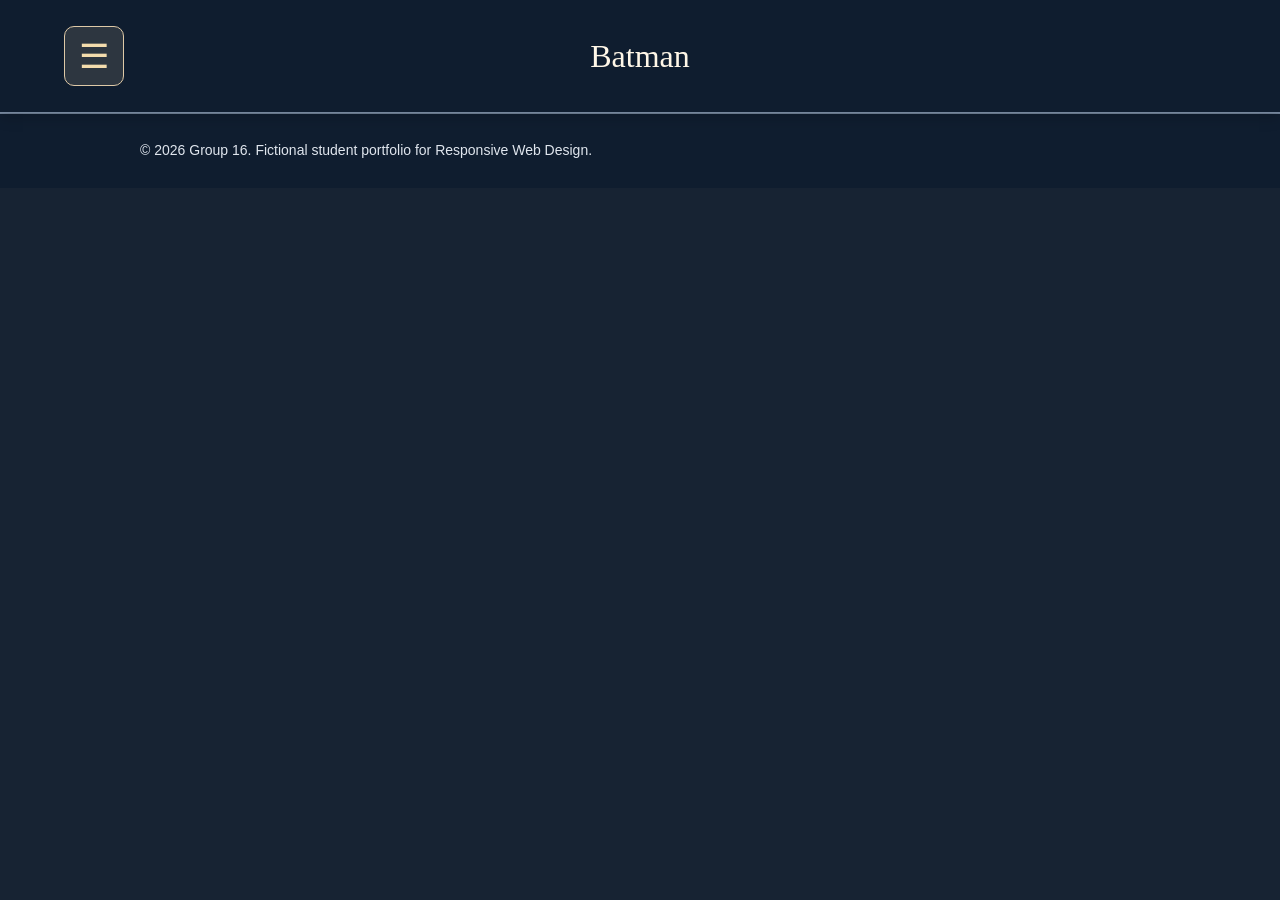
==== portfolio/certifications.html @ e657d879 "changed portfolio/certifications.html" ====
<!DOCTYPE html>
<html lang="en">

<head>
    <meta charset="UTF-8">
    <meta name="viewport" content="width=device-width, initial-scale=1.0">
    <meta name="description" content="Expolre Batman's certifications">
    <meta name="keywords" content="Portfolio, Responsive Web Design, HTML, CSS, JavaScript">
    <meta name="author" content="Grupp16">
    <title>Certifications</title>
    <link rel="stylesheet" href="css/style.css">
    <script src="js/script.js"></script>
</head>




<body>


    <main>
        <header class="site-header">
            <p class="site-header__title">Batman</p>
            <details class="menu" data-js-action="dismiss-menu">
                <summary class="menu__toggle" data-js-target="menu-toggle">
                    <span aria-hidden="true">☰</span>
                    <span class="visually-hidden">Navigation Menu</span>
                </summary>
                <nav class="menu__nav" aria-label="Main navigation" data-js-target="menu-panel">
                    <ul class="menu__list">
                        <li class="menu__item">
                            <a class="menu__link" href="index.html">About me</a>
                        </li>
                        <li class="menu__item">
                            <a class="menu__link" href="skills.html">Skills</a>
                        </li>
                        <li class="menu__item">
                            <a class="menu__link" href="projects.html">Projects</a>
                        </li>
                        <li class="menu__item">
                            <a class="menu__link" href="experience.html">Experience and Education</a>
                        </li>
                        <li class="menu__item">
                            <a class="menu__link menu__link--current" aria-current="page"
                                href="certifications.html">Certifications</a>
                        </li>
                        <li class="menu__item">
                            <a class="menu__link" href="contact.html">Contact</a>
                        </li>
                        <li class="menu__item">
                            <a class="menu__link" href="extra.html">Extra</a>
                        </li>
                    </ul>
                </nav>

            </details>

        </header>






    </main>

    <footer class="site-footer">
        <p class="site-footer__text">
            &copy; 2026 Group 16.
            Fictional student portfolio for Responsive Web Design.
        </p>
    </footer>
</body>

</html>
---- portfolio/css/style.css ----
/* Gemensamma regler för alla sidor. */

* {
    box-sizing: border-box;
}

html {
    scroll-padding-top: 160px;
}

body {
    margin: 0;
    background-color: #172333;
    color: #f4f6fa;
    font-family: "Segoe UI", Arial, sans-serif;
    font-size: 16px;
    line-height: 1.7;
}

/* Håller footern längst ner även på korta sidor. */
.page {
    display: flex;
    flex-direction: column;
    min-height: 100vh;
    min-height: 100dvh;
}

/* Bilder anpassas till utrymmet utan att förvrängas. */
img {
    display: block;
    max-width: 100%;
    height: auto;
}

a {
    color: #f3dcad;
    text-underline-offset: 4px;
}

/* Formulär och knappar använder sidans typsnitt. */
button,
input,
select,
textarea {
    font: inherit;
}

/* Långa ord och länkar får brytas för att rymmas. */
h1,
h2,
h3,
p,
li,
a {
    overflow-wrap: anywhere;
}

/* Visar var besökaren är vid tangentbordsnavigering. */
a:focus-visible,
summary:focus-visible,
button:focus-visible,
input:focus-visible,
select:focus-visible,
textarea:focus-visible {
    outline: 3px solid #f3dcad;
    outline-offset: 4px;
}

/* Dold text som fortfarande kan läsas av skärmläsare. */
.visually-hidden {
    position: absolute;
    width: 1px;
    height: 1px;
    padding: 0;
    margin: -1px;
    overflow: hidden;
    clip-path: inset(50%);
    white-space: nowrap;
    border: 0;
}

/* Hopplänken visas när den får tangentbordsfokus. */
.skip-link {
    position: absolute;
    top: -150px;
    left: 15px;
    z-index: 30;
    max-width: 90%;
    padding: 12px 18px;
    background-color: #dec9a7;
    color: #202936;
    border-radius: 6px;
    font-weight: bold;
}

.skip-link:focus {
    position: fixed;
    top: 15px;
}

/* Gemensam header. */
.site-header {
    position: sticky;
    top: 0;
    z-index: 10;
    flex-shrink: 0;
    padding: 26px 5%;
    background-color: rgba(15, 29, 47, 0.9);
    border-bottom: 1px solid #74859b;
    box-shadow: 0 4px 14px rgba(0, 0, 0, 0.18);
}

.site-header__title {
    position: absolute;
    top: 26px;
    left: 25%;
    right: 25%;
    display: flex;
    align-items: center;
    justify-content: center;
    min-height: 60px;
    margin: 0;
    color: #fff7e8;
    font-family: Georgia, "Times New Roman", serif;
    font-size: 32px;
    font-weight: normal;
    line-height: 1.25;
    text-align: center;
}

/* Gemensam meny. */
.menu {
    position: relative;
    width: 100%;
    margin: 0;
}

/* Knappen med hamburgersymbolen. */
.menu__toggle {
    display: flex;
    align-items: center;
    justify-content: center;
    width: 60px;
    height: 60px;
    margin: 0;
    padding: 0;
    background-color: rgba(222, 201, 167, 0.14);
    color: #f3dcad;
    border: 1px solid #dec9a7;
    border-radius: 10px;
    font-size: 34px;
    line-height: 1;
    cursor: pointer;
    list-style: none;
}

/* Tar bort webbläsarens standardpil. */
.menu__toggle::-webkit-details-marker {
    display: none;
}

/* Markerar knappen vid muspekaren och när menyn är öppen. */
.menu__toggle:hover,
.menu[open] .menu__toggle {
    background-color: #dec9a7;
    color: #202936;
}

/* Menyrutan visas under knappen och kan rullas vid behov. */
.menu__nav {
    position: absolute;
    top: 100%;
    left: 0;
    z-index: 20;
    width: 280px;
    max-width: 100%;
    max-height: 60vh;
    overflow-y: auto;
    margin-top: 12px;
    padding: 8px;
    background-color: rgba(12, 26, 43, 0.98);
    border: 1px solid #74859b;
    border-radius: 10px;
    box-shadow: 0 12px 25px rgba(0, 0, 0, 0.3);
}

/* Placerar menylänkarna under varandra. */
.menu__list {
    display: flex;
    flex-direction: column;
    gap: 4px;
    margin: 0;
    padding: 0;
    list-style: none;
}

.menu__item {
    min-width: 0;
    width: 100%;
}

/* Hela länkens ruta går att klicka på. */
.menu__link {
    display: block;
    min-height: 44px;
    padding: 12px 16px;
    color: #f4f6fa;
    border-radius: 6px;
    font-size: 16px;
    line-height: 1.5;
    text-decoration: none;
}

.menu__link:hover {
    background-color: #354b64;
}

/* Markerar aktuell sida eller del av webbplatsen. */
.menu__link--current {
    background-color: #dec9a7;
    color: #202936;
    font-weight: 600;
}

.menu__link--current:hover {
    background-color: #ecdbbf;
}

/* Gemensam innehållsruta, huvudrubrik och introtext. */
.page__main {
    flex-shrink: 0;
    width: 90%;
    max-width: 1000px;
    margin: 35px auto;
    padding: 40px;
    background-color: rgba(12, 26, 43, 0.9);
    border: 1px solid #74859b;
    border-radius: 12px;
}

.page__title {
    margin: 0 0 18px;
    color: #fff7e8;
    font-family: Georgia, "Times New Roman", serif;
    font-size: 40px;
    font-weight: normal;
    line-height: 1.2;
}

.page__intro {
    max-width: 650px;
    margin: 0 0 35px;
    color: #e0e6ee;
}

/* Gemensam footer. */
.site-footer {
    flex-shrink: 0;
    margin-top: auto;
    padding: 25px 5%;
    background-color: rgba(15, 29, 47, 0.9);
    border-top: 1px solid #74859b;
}

.site-footer__text {
    max-width: 1000px;
    margin: 0 auto;
    color: #e0e6ee;
    font-size: 14px;
}


/* EXPERIENCE
   Dessa regler gäller bara på Experience-sidan. */

/* Mörk ton över bakgrundsbilden. */
.page--experience {
    background-color: #172333;
    background-image:
        linear-gradient(
            rgba(10, 22, 37, 0.45),
            rgba(10, 22, 37, 0.65)
        ),
        url("../images/gothamc.png");
    background-size: cover;
    background-position: center top;
    background-repeat: no-repeat;
}

/* Delar som besökaren kan öppna och stänga. */
.page--experience .resume-section {
    margin-bottom: 22px;
}

.page--experience .resume-section__toggle {
    display: list-item;
    padding: 16px 12px;
    background-color: rgba(15, 29, 47, 0.85);
    color: #f3dcad;
    border: 1px solid #74859b;
    border-radius: 6px;
    cursor: pointer;
    list-style-position: inside;
}

.page--experience .resume-section__toggle:hover {
    background-color: #263b52;
}

.page--experience .resume-section__heading {
    display: inline;
    margin: 0 0 0 8px;
    font-size: 22px;
    font-weight: 600;
    line-height: 1.4;
}

.page--experience .resume-section__content {
    padding: 5px 12px 15px;
}

/* Mellanrum runt varje erfarenhet och utbildning. */
.page--experience .experience__item,
.page--experience .education__item {
    padding: 26px 0;
}

/* Linje mellan poster som ligger direkt efter varandra. */
.page--experience .experience__item + .experience__item,
.page--experience .education__item + .education__item {
    border-top: 1px solid #74859b;
}

/* Rubriker för enskilda erfarenheter och utbildningar. */
.page--experience .experience__title,
.page--experience .education__title {
    margin: 0 0 7px;
    color: #f4f6fa;
    font-size: 20px;
    font-weight: 600;
    line-height: 1.4;
}

/* Datum under respektive rubrik. */
.page--experience .experience__date,
.page--experience .education__date {
    margin: 0 0 16px;
    color: #f3dcad;
    font-size: 14px;
}

/* Listor som beskriver erfarenheter och utbildningar. */
.page--experience .experience__list,
.page--experience .education__list {
    max-width: 650px;
    margin: 0;
    padding-left: 22px;
    color: #e0e6ee;
}

.page--experience .experience__list-item,
.page--experience .education__list-item {
    margin-bottom: 7px;
}

/* Färg på själva listpunkterna. */
.page--experience .experience__list-item::marker,
.page--experience .education__list-item::marker {
    color: #f3dcad;
}

.page--experience .education__text {
    max-width: 650px;
    margin: 0;
    color: #e0e6ee;
}


/* CONTACT
   Dessa regler gäller på Contact och dess PHP-svar. */

/* Mellanrum mellan kontaktuppgifterna och formuläret. */
.page--contact .contact {
    margin-bottom: 35px;
}

.page--contact .contact__heading {
    margin: 0 0 20px;
    padding-bottom: 12px;
    color: #f3dcad;
    border-bottom: 1px solid #74859b;
    font-size: 22px;
}

/* Tar bort kursiv text på kontaktuppgifterna. */
.page--contact .contact__details {
    font-style: normal;
}

.page--contact .contact__text {
    max-width: 650px;
    margin: 0 0 15px;
    color: #e0e6ee;
}

.page--contact .contact__link {
    color: #f3dcad;
}

/* Mindre text för information och hjälp. */
.page--contact .contact__note,
.page--contact .contact__help {
    color: #e0e6ee;
    font-size: 14px;
}

/* Formulärets bredd och mellanrum mellan fälten. */
.page--contact .contact__form {
    max-width: 650px;
}

.page--contact .contact__field {
    margin-bottom: 22px;
}

/* Etiketten visas ovanför sitt fält. */
.page--contact .contact__label {
    display: block;
    margin-bottom: 8px;
    font-weight: 600;
}

/* Gemensamt utseende för formulärets fält. */
.page--contact .contact__input {
    display: block;
    width: 100%;
    min-height: 46px;
    padding: 12px;
    background-color: #152638;
    color: #f4f6fa;
    border: 1px solid #8797aa;
    border-radius: 6px;
}

/* Besökaren kan ändra meddelandefältets höjd. */
.page--contact .contact__input--message {
    resize: vertical;
}

.page--contact .contact__help {
    margin: 0 0 10px;
}

/* Visar antalet tecken som JavaScript räknar. */
.page--contact .contact__counter {
    margin: 8px 0 0;
    color: #e0e6ee;
    font-size: 14px;
}

/* Ram runt alternativen för meddelandets prioritet. */
.page--contact .contact__options {
    min-width: 0;
    margin: 0 0 22px;
    padding: 16px;
    border: 1px solid #8797aa;
    border-radius: 6px;
}

.page--contact .contact__legend {
    padding: 0 6px;
    font-weight: 600;
}

/* Radioknappen och texten placeras bredvid varandra. */
.page--contact .contact__option {
    display: flex;
    align-items: center;
    gap: 10px;
    min-height: 44px;
}

.page--contact .contact__radio {
    width: 20px;
    height: 20px;
    margin: 0;
    accent-color: #dec9a7;
}

.page--contact .contact__option-label {
    padding: 10px 0;
    cursor: pointer;
}

/* Knappen som skickar formuläret. */
.page--contact .contact__submit {
    min-height: 48px;
    padding: 12px 24px;
    background-color: #dec9a7;
    color: #202936;
    border: 1px solid #dec9a7;
    border-radius: 6px;
    font-weight: 600;
    cursor: pointer;
}

.page--contact .contact__submit:hover {
    background-color: #ecdbbf;
}

/* Felmeddelanden från PHP-sidan. */
.page--contact .contact__errors {
    padding-left: 22px;
}

.page--contact .contact__error {
    margin-bottom: 7px;
}

/* Uppgifterna som visas efter att formuläret skickats. */
.page--contact .contact__response {
    margin: 0;
}

/* Behåller radbrytningar i det inskickade meddelandet. */
.page--contact .contact__text--message {
    white-space: pre-wrap;
}


/* Anpassningar när skärmen är högst 600 px bred. */
@media (max-width: 600px) {
    /* Gemensamma anpassningar för alla sidor. */
    .site-header {
        position: static;
        padding: 20px 5%;
    }

    .site-header__title {
        top: 20px;
        font-size: 24px;
    }

    .page__main {
        margin: 22px auto;
        padding: 24px;
    }

    .page__title {
        font-size: 30px;
    }

    .page__intro {
        margin-bottom: 30px;
    }

    /* Mindre rubriker bara på Experience-sidan. */
    .page--experience .resume-section__heading {
        font-size: 20px;
    }

    .page--experience .experience__title,
    .page--experience .education__title {
        font-size: 18px;
    }
}

/* Gemensamma anpassningar för extra smala skärmar. */
@media (max-width: 400px) {
    .site-header__title {
        position: static;
        min-height: 0;
        margin-bottom: 18px;
        font-size: 24px;
    }

    .page__main {
        padding: 20px;
    }

    .page__title {
        font-size: 28px;
    }
}
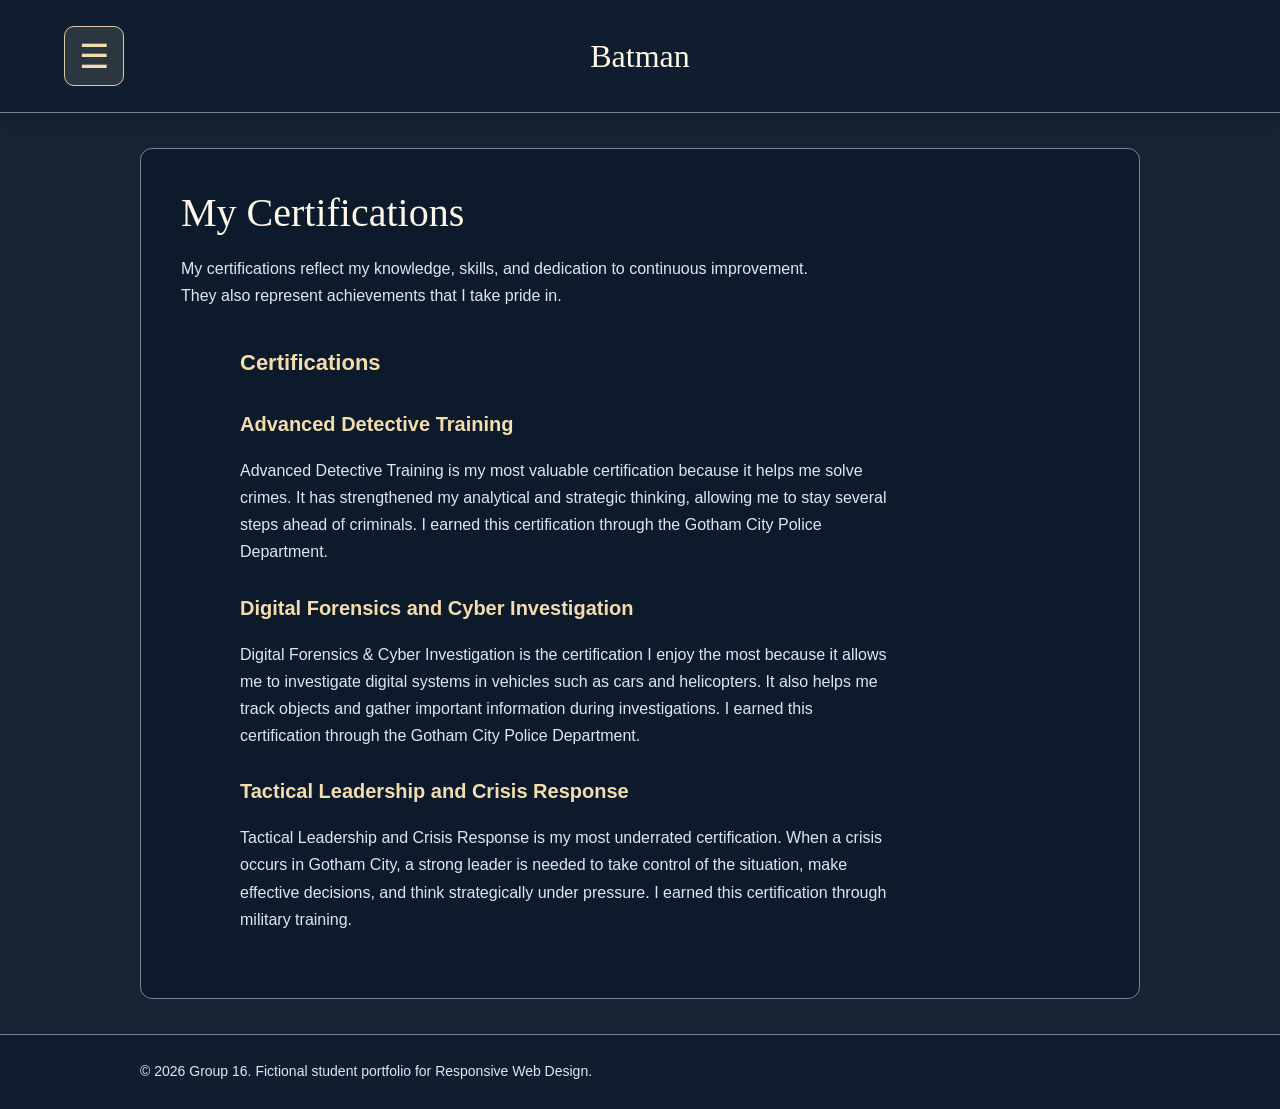
==== commit 6f91895a: "changed certifications.html and changed style.css" ====
--- a/portfolio/certifications.html
+++ b/portfolio/certifications.html
@@ -4,65 +4,90 @@
 <head>
     <meta charset="UTF-8">
     <meta name="viewport" content="width=device-width, initial-scale=1.0">
-    <meta name="description" content="Expolre Batman's certifications">
+    <meta name="description" content="Explore Batman's certifications">
     <meta name="keywords" content="Portfolio, Responsive Web Design, HTML, CSS, JavaScript">
     <meta name="author" content="Grupp16">
     <title>Certifications</title>
     <link rel="stylesheet" href="css/style.css">
-    <script src="js/script.js"></script>
+    <script src="js/script.js" defer></script>
 </head>
 
 
 
 
-<body>
 
-
-    <main>
-        <header class="site-header">
-            <p class="site-header__title">Batman</p>
-            <details class="menu" data-js-action="dismiss-menu">
-                <summary class="menu__toggle" data-js-target="menu-toggle">
-                    <span aria-hidden="true">☰</span>
-                    <span class="visually-hidden">Navigation Menu</span>
-                </summary>
-                <nav class="menu__nav" aria-label="Main navigation" data-js-target="menu-panel">
-                    <ul class="menu__list">
-                        <li class="menu__item">
-                            <a class="menu__link" href="index.html">About me</a>
-                        </li>
-                        <li class="menu__item">
-                            <a class="menu__link" href="skills.html">Skills</a>
-                        </li>
-                        <li class="menu__item">
-                            <a class="menu__link" href="projects.html">Projects</a>
-                        </li>
-                        <li class="menu__item">
-                            <a class="menu__link" href="experience.html">Experience and Education</a>
-                        </li>
-                        <li class="menu__item">
-                            <a class="menu__link menu__link--current" aria-current="page"
-                                href="certifications.html">Certifications</a>
-                        </li>
-                        <li class="menu__item">
-                            <a class="menu__link" href="contact.html">Contact</a>
-                        </li>
-                        <li class="menu__item">
-                            <a class="menu__link" href="extra.html">Extra</a>
-                        </li>
-                    </ul>
-                </nav>
-
-            </details>
-
-        </header>
+<body class="page page--certifications">
 
 
 
+    <header class="site-header">
+        <p class="site-header__title">Batman</p>
+        <details class="menu" data-js-action="dismiss-menu">
+            <summary class="menu__toggle" data-js-target="menu-toggle">
+                <span aria-hidden="true">☰</span>
+                <span class="visually-hidden">Navigation Menu</span>
+            </summary>
+            <nav class="menu__nav" aria-label="Main navigation" data-js-target="menu-panel">
+                <ul class="menu__list">
+                    <li class="menu__item">
+                        <a class="menu__link" href="index.html">About me</a>
+                    </li>
+                    <li class="menu__item">
+                        <a class="menu__link" href="skills.html">Skills</a>
+                    </li>
+                    <li class="menu__item">
+                        <a class="menu__link" href="projects.html">Projects</a>
+                    </li>
+                    <li class="menu__item">
+                        <a class="menu__link" href="experience.html">Experience and Education</a>
+                    </li>
+                    <li class="menu__item">
+                        <a class="menu__link menu__link--current" aria-current="page"
+                            href="certifications.html">Certifications</a>
+                    </li>
+                    <li class="menu__item">
+                        <a class="menu__link" href="contact.html">Contact</a>
+                    </li>
+                    <li class="menu__item">
+                        <a class="menu__link" href="extra.html">Extra</a>
+                    </li>
+                </ul>
+            </nav>
+
+        </details>
+
+    </header>
+    
+    
+    <main class="page__main">
+        <h1 class="page__title">My Certifications</h1>
+        <p class="page__intro">My certifications reflect my knowledge, skills, and dedication to continuous improvement.
+         They also represent achievements that I take pride in.</p>
+         <section class="certifications">
+            <h2 class="certifications__heading">Certifications</h2>
+             <h3 class="certifications__title">Advanced Detective Training</h3>
+             <p class="certifications__description">Advanced Detective Training is my most valuable certification because it helps me solve crimes. 
+                It has strengthened my analytical and strategic thinking, allowing me to stay several steps ahead of criminals. 
+                I earned this certification through the Gotham City Police Department.</p>
+             <h3 class="certifications__title">Digital Forensics and Cyber Investigation</h3>
+             <p class="certifications__description">Digital Forensics & Cyber Investigation is the certification I enjoy the most because it allows me to investigate digital systems in vehicles such as cars and helicopters. 
+                It also helps me track objects and gather important information during investigations. 
+                I earned this certification through the Gotham City Police Department.</p>
+             <h3 class="certifications__title">Tactical Leadership and Crisis Response</h3>
+             <p class="certifications__description">Tactical Leadership and Crisis Response is my most underrated certification. 
+                When a crisis occurs in Gotham City, a strong leader is needed to take control of the situation, make effective decisions, and think strategically under pressure. 
+                I earned this certification through military training.</p>
+
+
+
+         </section>
 
 
 
     </main>
+    
+
+
 
     <footer class="site-footer">
         <p class="site-footer__text">
@@ -70,6 +95,9 @@
             Fictional student portfolio for Responsive Web Design.
         </p>
     </footer>
+
+
+
 </body>
 
 </html>
--- a/portfolio/css/style.css
+++ b/portfolio/css/style.css
@@ -565,6 +565,67 @@
     }
 }
 
+/* Reglarna gäller endast skills.html*/
+.skills-table {
+    width:100%;
+    border-collapse:
+    collapse
+}
+
+.skills-table__caption {
+    color:#f3dcad;
+    padding: 12px;
+    
+
+}
+
+.skills-table__heading {
+    border: 1px solid #74859b;
+    padding: 12px;
+    text-align:left
+
+
+}
+
+.skills-table__cell {
+    border:1px solid #74859b;
+    padding: 12px;
+}
+
+/* Reglerna gäller för endast certifications.html*/
+.certifications__heading {
+    color: #f3dcad;
+    font-size: 22px;
+    margin-bottom: 20px;
+}
+
+.certifications__title {
+    color:#f3dcad;
+    font-size: 20px;
+    font-weight: 600;
+    margin-top: 25px;
+    margin-bottom: 8px;
+
+}
+
+.certifications__description {
+    color: #e0e6ee;
+    font-size: 16px;
+    line-height: 1.7;
+    max-width: 650px;
+    margin-bottom:25px;
+
+}
+
+.certifications {
+    width: 100%;
+    max-width: 800px;
+    margin: 0 auto;
+    padding: 0;
+
+}
+
+
 /* Gemensamma anpassningar för extra smala skärmar. */
 @media (max-width: 400px) {
     .site-header__title {
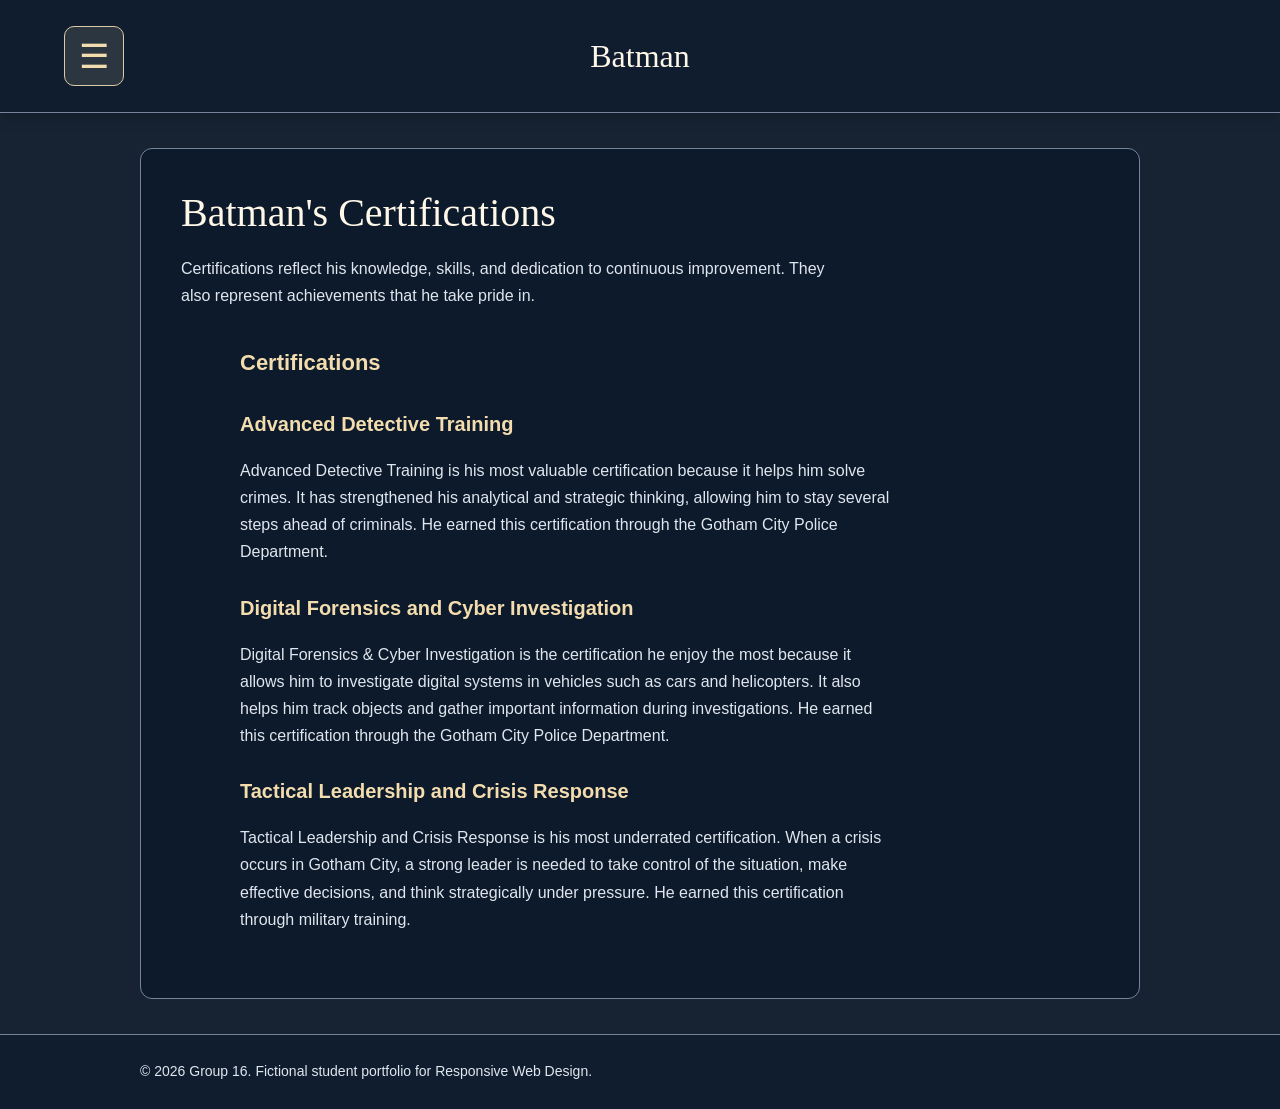
==== commit 8f51423b: "changed skills.html and certifications.html" ====
--- a/portfolio/certifications.html
+++ b/portfolio/certifications.html
@@ -60,23 +60,23 @@
     
     
     <main class="page__main">
-        <h1 class="page__title">My Certifications</h1>
-        <p class="page__intro">My certifications reflect my knowledge, skills, and dedication to continuous improvement.
-         They also represent achievements that I take pride in.</p>
+        <h1 class="page__title">Batman's Certifications</h1>
+        <p class="page__intro"> Certifications reflect his knowledge, skills, and dedication to continuous improvement.
+         They also represent achievements that he take pride in.</p>
          <section class="certifications">
             <h2 class="certifications__heading">Certifications</h2>
              <h3 class="certifications__title">Advanced Detective Training</h3>
-             <p class="certifications__description">Advanced Detective Training is my most valuable certification because it helps me solve crimes. 
-                It has strengthened my analytical and strategic thinking, allowing me to stay several steps ahead of criminals. 
-                I earned this certification through the Gotham City Police Department.</p>
+             <p class="certifications__description">Advanced Detective Training is his most valuable certification because it helps him solve crimes. 
+                It has strengthened his analytical and strategic thinking, allowing him to stay several steps ahead of criminals. 
+                He earned this certification through the Gotham City Police Department.</p>
              <h3 class="certifications__title">Digital Forensics and Cyber Investigation</h3>
-             <p class="certifications__description">Digital Forensics & Cyber Investigation is the certification I enjoy the most because it allows me to investigate digital systems in vehicles such as cars and helicopters. 
-                It also helps me track objects and gather important information during investigations. 
-                I earned this certification through the Gotham City Police Department.</p>
+             <p class="certifications__description">Digital Forensics & Cyber Investigation is the certification he enjoy the most because it allows him to investigate digital systems in vehicles such as cars and helicopters. 
+                It also helps him track objects and gather important information during investigations. 
+                He earned this certification through the Gotham City Police Department.</p>
              <h3 class="certifications__title">Tactical Leadership and Crisis Response</h3>
-             <p class="certifications__description">Tactical Leadership and Crisis Response is my most underrated certification. 
+             <p class="certifications__description">Tactical Leadership and Crisis Response is his most underrated certification. 
                 When a crisis occurs in Gotham City, a strong leader is needed to take control of the situation, make effective decisions, and think strategically under pressure. 
-                I earned this certification through military training.</p>
+                He earned this certification through military training.</p>
 
 
 
--- a/portfolio/css/style.css
+++ b/portfolio/css/style.css
@@ -625,6 +625,75 @@
 
 }
 
+/* For projects and extras*/
+
+.menu__toggle__Projects {
+    display: flex;
+    align-items: center;
+    justify-content: center;
+    width: 900px;
+    height: 300px;
+    margin: 0;
+    padding: 0;
+    background-color: rgba(222, 201, 167, 0.14);
+    color: #f3dcad;
+    border: 1px solid #dec9a7;
+    border-radius: 10px;
+    font-size: 34px;
+    line-height: 1;
+    cursor: pointer;
+    list-style: none;
+     margin-top: 20px;
+    padding: 8px;
+    margin-bottom:20px;
+    max-width: 100%;
+  height: auto;
+}
+
+.menu__list__Projects {
+    display: inline;
+    flex-direction: column;
+    gap: 4px;
+    margin: 0;
+    padding: 0;
+    list-style: none;
+    max-width: 100%;
+  height: auto;
+}
+
+.menu__item__Projects {
+    
+    width: 900px;
+    max-width: 100%;
+  height: auto;
+}
+
+.menu__nav__Projects {
+    position: absolute;
+    top: 100%;
+    left: 0;
+    z-index: 20;
+    width: 950px;
+    max-width: 100%;
+    max-height: 60vh;
+    overflow-y: auto;
+    margin-top: 12px;
+    padding: 8px;
+    background-color: rgba(12, 26, 43, 0.98);
+    border: 1px solid #74859b;
+    border-radius: 10px;
+    box-shadow: 0 12px 25px rgba(0, 0, 0, 0.3);
+    max-width: 100%;
+  height: auto;
+}
+.label__Projects{
+    font-size: 24px;
+    margin-top:20px;
+}
+.img__Projects {
+  max-width: 100%;
+  height: auto;
+}
 
 /* Gemensamma anpassningar för extra smala skärmar. */
 @media (max-width: 400px) {
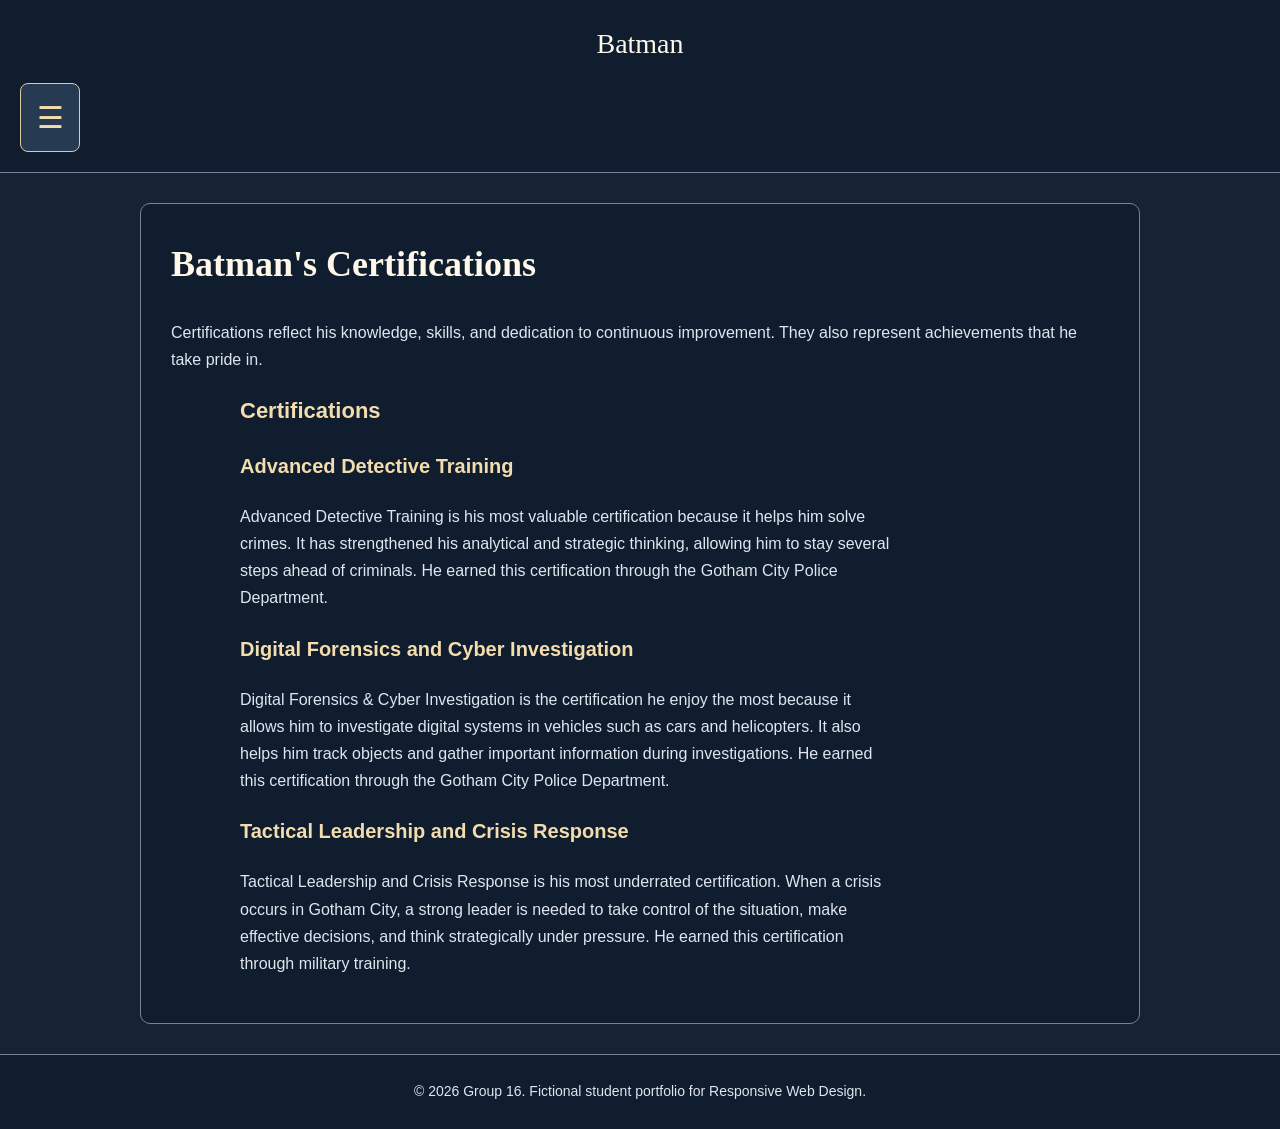
==== commit d38854d6: "changed skills and certi" ====
--- a/portfolio/certifications.html
+++ b/portfolio/certifications.html
@@ -17,6 +17,9 @@
 
 
 <body class="page page--certifications">
+    <a class="skip-link" href="#main-content">
+            Skip to main content
+        </a>
 
 
 
--- a/portfolio/css/style.css
+++ b/portfolio/css/style.css
@@ -1,61 +1,35 @@
-/* Gemensamma regler för alla sidor. */
+
+/* =========================================
+   GEMENSAM DESIGN
+   ========================================= */
 
 * {
     box-sizing: border-box;
-}
-
-html {
-    scroll-padding-top: 160px;
 }
 
 body {
     margin: 0;
     background-color: #172333;
     color: #f4f6fa;
-    font-family: "Segoe UI", Arial, sans-serif;
-    font-size: 16px;
+    font-family: Arial, sans-serif;
     line-height: 1.7;
 }
 
-/* Håller footern längst ner även på korta sidor. */
 .page {
+    min-height: 100vh;
     display: flex;
     flex-direction: column;
-    min-height: 100vh;
-    min-height: 100dvh;
-}
-
-/* Bilder anpassas till utrymmet utan att förvrängas. */
+}
+
 img {
-    display: block;
     max-width: 100%;
     height: auto;
 }
 
 a {
     color: #f3dcad;
-    text-underline-offset: 4px;
-}
-
-/* Formulär och knappar använder sidans typsnitt. */
-button,
-input,
-select,
-textarea {
-    font: inherit;
-}
-
-/* Långa ord och länkar får brytas för att rymmas. */
-h1,
-h2,
-h3,
-p,
-li,
-a {
-    overflow-wrap: anywhere;
-}
-
-/* Visar var besökaren är vid tangentbordsnavigering. */
+}
+
 a:focus-visible,
 summary:focus-visible,
 button:focus-visible,
@@ -63,110 +37,79 @@
 select:focus-visible,
 textarea:focus-visible {
     outline: 3px solid #f3dcad;
-    outline-offset: 4px;
-}
-
-/* Dold text som fortfarande kan läsas av skärmläsare. */
+}
+
+/* Text för skärmläsare */
+
 .visually-hidden {
     position: absolute;
     width: 1px;
     height: 1px;
-    padding: 0;
-    margin: -1px;
     overflow: hidden;
     clip-path: inset(50%);
-    white-space: nowrap;
-    border: 0;
-}
-
-/* Hopplänken visas när den får tangentbordsfokus. */
+}
+
+/* Hoppa till huvudinnehållet */
+
 .skip-link {
     position: absolute;
-    top: -150px;
-    left: 15px;
+    top: -100px;
+    left: 10px;
+    padding: 10px;
+    background-color: #dec9a7;
+    color: #172333;
+}
+
+.skip-link:focus {
+    top: 10px;
     z-index: 30;
-    max-width: 90%;
-    padding: 12px 18px;
-    background-color: #dec9a7;
-    color: #202936;
-    border-radius: 6px;
-    font-weight: bold;
-}
-
-.skip-link:focus {
-    position: fixed;
-    top: 15px;
-}
-
-/* Gemensam header. */
+}
+
+
+/* =========================================
+   HEADER
+   ========================================= */
+
 .site-header {
-    position: sticky;
-    top: 0;
-    z-index: 10;
-    flex-shrink: 0;
-    padding: 26px 5%;
-    background-color: rgba(15, 29, 47, 0.9);
+    padding: 20px;
+    background-color: #0f1d2f;
     border-bottom: 1px solid #74859b;
-    box-shadow: 0 4px 14px rgba(0, 0, 0, 0.18);
 }
 
 .site-header__title {
-    position: absolute;
-    top: 26px;
-    left: 25%;
-    right: 25%;
-    display: flex;
-    align-items: center;
-    justify-content: center;
-    min-height: 60px;
-    margin: 0;
+    margin: 0 0 15px;
     color: #fff7e8;
-    font-family: Georgia, "Times New Roman", serif;
-    font-size: 32px;
-    font-weight: normal;
-    line-height: 1.25;
+    font-family: Georgia, serif;
+    font-size: 28px;
     text-align: center;
 }
 
-/* Gemensam meny. */
+
+/* =========================================
+   NAVIGATION
+   ========================================= */
+
 .menu {
     position: relative;
-    width: 100%;
-    margin: 0;
-}
-
-/* Knappen med hamburgersymbolen. */
+}
+
 .menu__toggle {
-    display: flex;
-    align-items: center;
-    justify-content: center;
     width: 60px;
-    height: 60px;
-    margin: 0;
-    padding: 0;
-    background-color: rgba(222, 201, 167, 0.14);
+    padding: 8px;
+    background-color: #263b52;
     color: #f3dcad;
     border: 1px solid #dec9a7;
-    border-radius: 10px;
-    font-size: 34px;
-    line-height: 1;
+    border-radius: 8px;
+    font-size: 30px;
+    text-align: center;
     cursor: pointer;
     list-style: none;
 }
 
-/* Tar bort webbläsarens standardpil. */
 .menu__toggle::-webkit-details-marker {
     display: none;
 }
 
-/* Markerar knappen vid muspekaren och när menyn är öppen. */
-.menu__toggle:hover,
-.menu[open] .menu__toggle {
-    background-color: #dec9a7;
-    color: #202936;
-}
-
-/* Menyrutan visas under knappen och kan rullas vid behov. */
 .menu__nav {
     position: absolute;
     top: 100%;
@@ -176,38 +119,26 @@
     max-width: 100%;
     max-height: 60vh;
     overflow-y: auto;
-    margin-top: 12px;
-    padding: 8px;
-    background-color: rgba(12, 26, 43, 0.98);
+    padding: 10px;
+    background-color: #0f1d2f;
     border: 1px solid #74859b;
-    border-radius: 10px;
-    box-shadow: 0 12px 25px rgba(0, 0, 0, 0.3);
-}
-
-/* Placerar menylänkarna under varandra. */
+    border-radius: 8px;
+}
+
 .menu__list {
-    display: flex;
-    flex-direction: column;
-    gap: 4px;
     margin: 0;
     padding: 0;
     list-style: none;
 }
 
 .menu__item {
-    min-width: 0;
-    width: 100%;
-}
-
-/* Hela länkens ruta går att klicka på. */
+    margin-bottom: 5px;
+}
+
 .menu__link {
     display: block;
-    min-height: 44px;
-    padding: 12px 16px;
+    padding: 10px;
     color: #f4f6fa;
-    border-radius: 6px;
-    font-size: 16px;
-    line-height: 1.5;
     text-decoration: none;
 }
 
@@ -215,420 +146,390 @@
     background-color: #354b64;
 }
 
-/* Markerar aktuell sida eller del av webbplatsen. */
 .menu__link--current {
     background-color: #dec9a7;
-    color: #202936;
-    font-weight: 600;
-}
-
-.menu__link--current:hover {
-    background-color: #ecdbbf;
-}
-
-/* Gemensam innehållsruta, huvudrubrik och introtext. */
+    color: #172333;
+}
+
+
+/* =========================================
+   HUVUDINNEHÅLL
+   ========================================= */
+
 .page__main {
-    flex-shrink: 0;
     width: 90%;
     max-width: 1000px;
-    margin: 35px auto;
-    padding: 40px;
-    background-color: rgba(12, 26, 43, 0.9);
+    margin: 30px auto;
+    padding: 30px;
+    background-color: #0f1d2f;
     border: 1px solid #74859b;
-    border-radius: 12px;
+    border-radius: 10px;
 }
 
 .page__title {
-    margin: 0 0 18px;
+    margin-top: 0;
     color: #fff7e8;
-    font-family: Georgia, "Times New Roman", serif;
-    font-size: 40px;
-    font-weight: normal;
-    line-height: 1.2;
+    font-family: Georgia, serif;
+    font-size: 36px;
 }
 
 .page__intro {
-    max-width: 650px;
-    margin: 0 0 35px;
     color: #e0e6ee;
 }
 
-/* Gemensam footer. */
+
+/* =========================================
+   FOOTER
+   ========================================= */
+
 .site-footer {
-    flex-shrink: 0;
     margin-top: auto;
-    padding: 25px 5%;
-    background-color: rgba(15, 29, 47, 0.9);
+    padding: 20px;
+    background-color: #0f1d2f;
     border-top: 1px solid #74859b;
+    text-align: center;
 }
 
 .site-footer__text {
-    max-width: 1000px;
-    margin: 0 auto;
+    margin: 5px 0;
     color: #e0e6ee;
     font-size: 14px;
 }
 
 
-/* EXPERIENCE
-   Dessa regler gäller bara på Experience-sidan. */
-
-/* Mörk ton över bakgrundsbilden. */
+/* =========================================
+   INDEX – ABOUT BATMAN
+   ========================================= */
+
+.page--home {
+    background-image: url("../images/gothamc.png");
+    background-size: cover;
+    background-position: center;
+    background-attachment: fixed;
+}
+
+/* Mellanrum mellan sektionerna */
+
+.page--home .about,
+.page--home .profile,
+.page--home .career,
+.page--home .goals,
+.page--home .portfolio-links {
+    margin-bottom: 35px;
+}
+
+/* Rubriker */
+
+.about__title {
+    color: #fff7e8;
+    font-family: Georgia, serif;
+    font-size: 36px;
+}
+
+.profile__title,
+.career__title,
+.goals__title,
+.portfolio-links__title {
+    color: #f3dcad;
+    font-size: 22px;
+}
+
+/* Text */
+
+.about__intro,
+.profile__text,
+.career__intro,
+.goals__text,
+.portfolio-links__intro {
+    max-width: 650px;
+    color: #e0e6ee;
+}
+
+/* Batman-bild */
+
+.about__figure {
+    max-width: 400px;
+    margin: 25px auto;
+}
+
+.about__image {
+    width: 100%;
+    border: 1px solid #74859b;
+    border-radius: 8px;
+}
+
+.about__caption {
+    margin-top: 10px;
+    color: #f3dcad;
+    text-align: center;
+}
+
+/* Listor */
+
+.career__list,
+.portfolio-links__list {
+    padding-left: 25px;
+}
+
+.career__item,
+.portfolio-links__item {
+    margin-bottom: 10px;
+}
+
+.portfolio-links__link {
+    color: #f3dcad;
+}
+
+
+/* =========================================
+   EXPERIENCE
+   ========================================= */
+
 .page--experience {
-    background-color: #172333;
-    background-image:
-        linear-gradient(
-            rgba(10, 22, 37, 0.45),
-            rgba(10, 22, 37, 0.65)
-        ),
-        url("../images/gothamc.png");
+    background-image: url("../images/gothamc.png");
     background-size: cover;
-    background-position: center top;
-    background-repeat: no-repeat;
-}
-
-/* Delar som besökaren kan öppna och stänga. */
-.page--experience .resume-section {
-    margin-bottom: 22px;
-}
-
-.page--experience .resume-section__toggle {
-    display: list-item;
-    padding: 16px 12px;
-    background-color: rgba(15, 29, 47, 0.85);
+    background-position: center;
+    background-attachment: fixed;
+}
+
+.resume-section {
+    margin-bottom: 20px;
+}
+
+.resume-section__toggle {
+    padding: 15px;
+    background-color: #263b52;
     color: #f3dcad;
     border: 1px solid #74859b;
     border-radius: 6px;
     cursor: pointer;
-    list-style-position: inside;
-}
-
-.page--experience .resume-section__toggle:hover {
-    background-color: #263b52;
-}
-
-.page--experience .resume-section__heading {
+}
+
+.resume-section__heading {
     display: inline;
-    margin: 0 0 0 8px;
     font-size: 22px;
-    font-weight: 600;
-    line-height: 1.4;
-}
-
-.page--experience .resume-section__content {
-    padding: 5px 12px 15px;
-}
-
-/* Mellanrum runt varje erfarenhet och utbildning. */
-.page--experience .experience__item,
-.page--experience .education__item {
-    padding: 26px 0;
-}
-
-/* Linje mellan poster som ligger direkt efter varandra. */
-.page--experience .experience__item + .experience__item,
-.page--experience .education__item + .education__item {
-    border-top: 1px solid #74859b;
-}
-
-/* Rubriker för enskilda erfarenheter och utbildningar. */
-.page--experience .experience__title,
-.page--experience .education__title {
-    margin: 0 0 7px;
+}
+
+.resume-section__content {
+    padding: 15px;
+}
+
+/* Experience och Education använder samma stil */
+
+.experience__item,
+.education__item {
+    padding: 20px 0;
+    border-bottom: 1px solid #74859b;
+}
+
+.experience__title,
+.education__title {
     color: #f4f6fa;
     font-size: 20px;
-    font-weight: 600;
-    line-height: 1.4;
-}
-
-/* Datum under respektive rubrik. */
-.page--experience .experience__date,
-.page--experience .education__date {
-    margin: 0 0 16px;
+}
+
+.experience__date,
+.education__date {
     color: #f3dcad;
     font-size: 14px;
 }
 
-/* Listor som beskriver erfarenheter och utbildningar. */
-.page--experience .experience__list,
-.page--experience .education__list {
+.experience__list,
+.education__list {
+    padding-left: 25px;
+}
+
+.experience__list-item,
+.education__list-item {
+    margin-bottom: 8px;
+}
+
+.education__text {
+    color: #e0e6ee;
+}
+
+
+/* =========================================
+   CONTACT
+   ========================================= */
+
+.contact {
+    margin-bottom: 35px;
+}
+
+.contact__heading {
+    color: #f3dcad;
+    font-size: 22px;
+    border-bottom: 1px solid #74859b;
+}
+
+.contact__details {
+    font-style: normal;
+}
+
+.contact__text,
+.contact__note,
+.contact__help {
+    color: #e0e6ee;
+}
+
+.contact__link {
+    color: #f3dcad;
+}
+
+/* Formulär */
+
+.contact__form {
     max-width: 650px;
-    margin: 0;
-    padding-left: 22px;
-    color: #e0e6ee;
-}
-
-.page--experience .experience__list-item,
-.page--experience .education__list-item {
-    margin-bottom: 7px;
-}
-
-/* Färg på själva listpunkterna. */
-.page--experience .experience__list-item::marker,
-.page--experience .education__list-item::marker {
-    color: #f3dcad;
-}
-
-.page--experience .education__text {
-    max-width: 650px;
-    margin: 0;
-    color: #e0e6ee;
-}
-
-
-/* CONTACT
-   Dessa regler gäller på Contact och dess PHP-svar. */
-
-/* Mellanrum mellan kontaktuppgifterna och formuläret. */
-.page--contact .contact {
-    margin-bottom: 35px;
-}
-
-.page--contact .contact__heading {
-    margin: 0 0 20px;
-    padding-bottom: 12px;
-    color: #f3dcad;
-    border-bottom: 1px solid #74859b;
-    font-size: 22px;
-}
-
-/* Tar bort kursiv text på kontaktuppgifterna. */
-.page--contact .contact__details {
-    font-style: normal;
-}
-
-.page--contact .contact__text {
-    max-width: 650px;
-    margin: 0 0 15px;
-    color: #e0e6ee;
-}
-
-.page--contact .contact__link {
-    color: #f3dcad;
-}
-
-/* Mindre text för information och hjälp. */
-.page--contact .contact__note,
-.page--contact .contact__help {
-    color: #e0e6ee;
-    font-size: 14px;
-}
-
-/* Formulärets bredd och mellanrum mellan fälten. */
-.page--contact .contact__form {
-    max-width: 650px;
-}
-
-.page--contact .contact__field {
-    margin-bottom: 22px;
-}
-
-/* Etiketten visas ovanför sitt fält. */
-.page--contact .contact__label {
+}
+
+.contact__field {
+    margin-bottom: 20px;
+}
+
+.contact__label {
     display: block;
-    margin-bottom: 8px;
-    font-weight: 600;
-}
-
-/* Gemensamt utseende för formulärets fält. */
-.page--contact .contact__input {
+    margin-bottom: 5px;
+    font-weight: bold;
+}
+
+.contact__input {
     display: block;
     width: 100%;
-    min-height: 46px;
     padding: 12px;
     background-color: #152638;
     color: #f4f6fa;
     border: 1px solid #8797aa;
     border-radius: 6px;
-}
-
-/* Besökaren kan ändra meddelandefältets höjd. */
-.page--contact .contact__input--message {
+    font: inherit;
+}
+
+.contact__input--message {
     resize: vertical;
 }
 
-.page--contact .contact__help {
-    margin: 0 0 10px;
-}
-
-/* Visar antalet tecken som JavaScript räknar. */
-.page--contact .contact__counter {
-    margin: 8px 0 0;
-    color: #e0e6ee;
+.contact__counter,
+.contact__help,
+.contact__note {
     font-size: 14px;
 }
 
-/* Ram runt alternativen för meddelandets prioritet. */
-.page--contact .contact__options {
-    min-width: 0;
-    margin: 0 0 22px;
-    padding: 16px;
+/* Radioknappar */
+
+.contact__options {
+    margin-bottom: 20px;
+    padding: 15px;
     border: 1px solid #8797aa;
     border-radius: 6px;
 }
 
-.page--contact .contact__legend {
-    padding: 0 6px;
-    font-weight: 600;
-}
-
-/* Radioknappen och texten placeras bredvid varandra. */
-.page--contact .contact__option {
+.contact__legend {
+    font-weight: bold;
+}
+
+.contact__option {
     display: flex;
     align-items: center;
     gap: 10px;
-    min-height: 44px;
-}
-
-.page--contact .contact__radio {
-    width: 20px;
-    height: 20px;
-    margin: 0;
+    margin: 10px 0;
+}
+
+.contact__radio {
     accent-color: #dec9a7;
 }
 
-.page--contact .contact__option-label {
-    padding: 10px 0;
+.contact__option-label {
     cursor: pointer;
 }
 
-/* Knappen som skickar formuläret. */
-.page--contact .contact__submit {
-    min-height: 48px;
+/* Skicka-knapp */
+
+.contact__submit {
     padding: 12px 24px;
     background-color: #dec9a7;
-    color: #202936;
-    border: 1px solid #dec9a7;
+    color: #172333;
+    border: none;
     border-radius: 6px;
-    font-weight: 600;
+    font-weight: bold;
     cursor: pointer;
 }
 
-.page--contact .contact__submit:hover {
+.contact__submit:hover {
     background-color: #ecdbbf;
 }
 
-/* Felmeddelanden från PHP-sidan. */
-.page--contact .contact__errors {
-    padding-left: 22px;
-}
-
-.page--contact .contact__error {
-    margin-bottom: 7px;
-}
-
-/* Uppgifterna som visas efter att formuläret skickats. */
-.page--contact .contact__response {
-    margin: 0;
-}
-
-/* Behåller radbrytningar i det inskickade meddelandet. */
-.page--contact .contact__text--message {
+/* PHP-svar */
+
+.contact__errors {
+    color: #f4f6fa;
+}
+
+.contact__error {
+    margin-bottom: 8px;
+}
+
+.contact__text--message {
     white-space: pre-wrap;
 }
 
 
-/* Anpassningar när skärmen är högst 600 px bred. */
-@media (max-width: 600px) {
-    /* Gemensamma anpassningar för alla sidor. */
-    .site-header {
-        position: static;
-        padding: 20px 5%;
-    }
-
-    .site-header__title {
-        top: 20px;
-        font-size: 24px;
-    }
-
-    .page__main {
-        margin: 22px auto;
-        padding: 24px;
-    }
-
-    .page__title {
-        font-size: 30px;
-    }
-
-    .page__intro {
-        margin-bottom: 30px;
-    }
-
-    /* Mindre rubriker bara på Experience-sidan. */
-    .page--experience .resume-section__heading {
-        font-size: 20px;
-    }
-
-    .page--experience .experience__title,
-    .page--experience .education__title {
-        font-size: 18px;
-    }
-}
-
-/* Reglarna gäller endast skills.html*/
+/* =========================================
+   SKILLS
+   ========================================= */
+
 .skills-table {
-    width:100%;
-    border-collapse:
-    collapse
+    width: 100%;
+    border-collapse: collapse;
 }
 
 .skills-table__caption {
-    color:#f3dcad;
     padding: 12px;
-    
-
-}
-
-.skills-table__heading {
+    color: #f3dcad;
+}
+
+.skills-table__heading,
+.skills-table__cell {
+    padding: 12px;
     border: 1px solid #74859b;
-    padding: 12px;
-    text-align:left
-
-
-}
-
-.skills-table__cell {
-    border:1px solid #74859b;
-    padding: 12px;
-}
-
-/* Reglerna gäller för endast certifications.html*/
-.certifications__heading {
-    color: #f3dcad;
-    font-size: 22px;
-    margin-bottom: 20px;
-}
-
-.certifications__title {
-    color:#f3dcad;
-    font-size: 20px;
-    font-weight: 600;
-    margin-top: 25px;
-    margin-bottom: 8px;
-
-}
-
-.certifications__description {
-    color: #e0e6ee;
-    font-size: 16px;
-    line-height: 1.7;
-    max-width: 650px;
-    margin-bottom:25px;
-
-}
+    text-align: left;
+}
+
+
+/* =========================================
+   CERTIFICATIONS
+   ========================================= */
 
 .certifications {
-    width: 100%;
     max-width: 800px;
     margin: 0 auto;
-    padding: 0;
-
-}
-
-/* For projects and extras*/
+}
+
+.certifications__heading,
+.certifications__title {
+    color: #f3dcad;
+}
+
+.certifications__heading {
+    font-size: 22px;
+}
+
+.certifications__title {
+    font-size: 20px;
+}
+
+.certifications__description {
+    max-width: 650px;
+    color: #e0e6ee;
+}
+
+
+/* =========================================
+   PROJECTS / EXTRA
+   Befintliga klassnamn från gruppen
+   ========================================= */
 
 .menu__toggle__Projects {
-    display: flex;
+     display: flex;
     align-items: center;
     justify-content: center;
     width: 900px;
@@ -648,67 +549,81 @@
     margin-bottom:20px;
     max-width: 100%;
   height: auto;
+
+}
+
+.resume-section__toggle__projects {
+    padding: 15px;
+    background-color: #263b52;
+    color: #f3dcad;
+    border: 1px solid #74859b;
+    border-radius: 6px;
+    cursor: pointer;
+    margin-bottom:20px;
 }
 
 .menu__list__Projects {
-    display: inline;
-    flex-direction: column;
-    gap: 4px;
-    margin: 0;
     padding: 0;
     list-style: none;
+}
+
+.menu__item__Projects {
+    width: 100%;
+}
+
+.menu__nav__Projects {
     max-width: 100%;
-  height: auto;
-}
-
-.menu__item__Projects {
-    
-    width: 900px;
+    padding: 15px;
+    background-color: #0f1d2f;
+    border: 1px solid #74859b;
+    border-radius: 8px;
+}
+
+.label__Projects {
+    font-size: 24px;
+}
+
+.img__Projects {
     max-width: 100%;
-  height: auto;
-}
-
-.menu__nav__Projects {
-    position: absolute;
-    top: 100%;
-    left: 0;
-    z-index: 20;
-    width: 950px;
-    max-width: 100%;
-    max-height: 60vh;
-    overflow-y: auto;
-    margin-top: 12px;
-    padding: 8px;
-    background-color: rgba(12, 26, 43, 0.98);
-    border: 1px solid #74859b;
-    border-radius: 10px;
-    box-shadow: 0 12px 25px rgba(0, 0, 0, 0.3);
-    max-width: 100%;
-  height: auto;
-}
-.label__Projects{
-    font-size: 24px;
-    margin-top:20px;
-}
-.img__Projects {
-  max-width: 100%;
-  height: auto;
-}
-
-/* Gemensamma anpassningar för extra smala skärmar. */
-@media (max-width: 400px) {
+    height: auto;
+    object-fit:contain;
+}
+
+
+/* =========================================
+   MOBILANPASSNING
+   ========================================= */
+
+@media (max-width: 600px) {
+
+    .site-header {
+        padding: 15px;
+    }
+
     .site-header__title {
-        position: static;
-        min-height: 0;
-        margin-bottom: 18px;
         font-size: 24px;
     }
 
     .page__main {
+        width: 95%;
         padding: 20px;
     }
 
-    .page__title {
+    .page__title,
+    .about__title {
         font-size: 28px;
     }
-}+
+    .about__figure {
+        max-width: 100%;
+    }
+
+    .resume-section__heading {
+        font-size: 20px;
+    }
+
+    .experience__title,
+    .education__title {
+        font-size: 18px;
+    }
+}
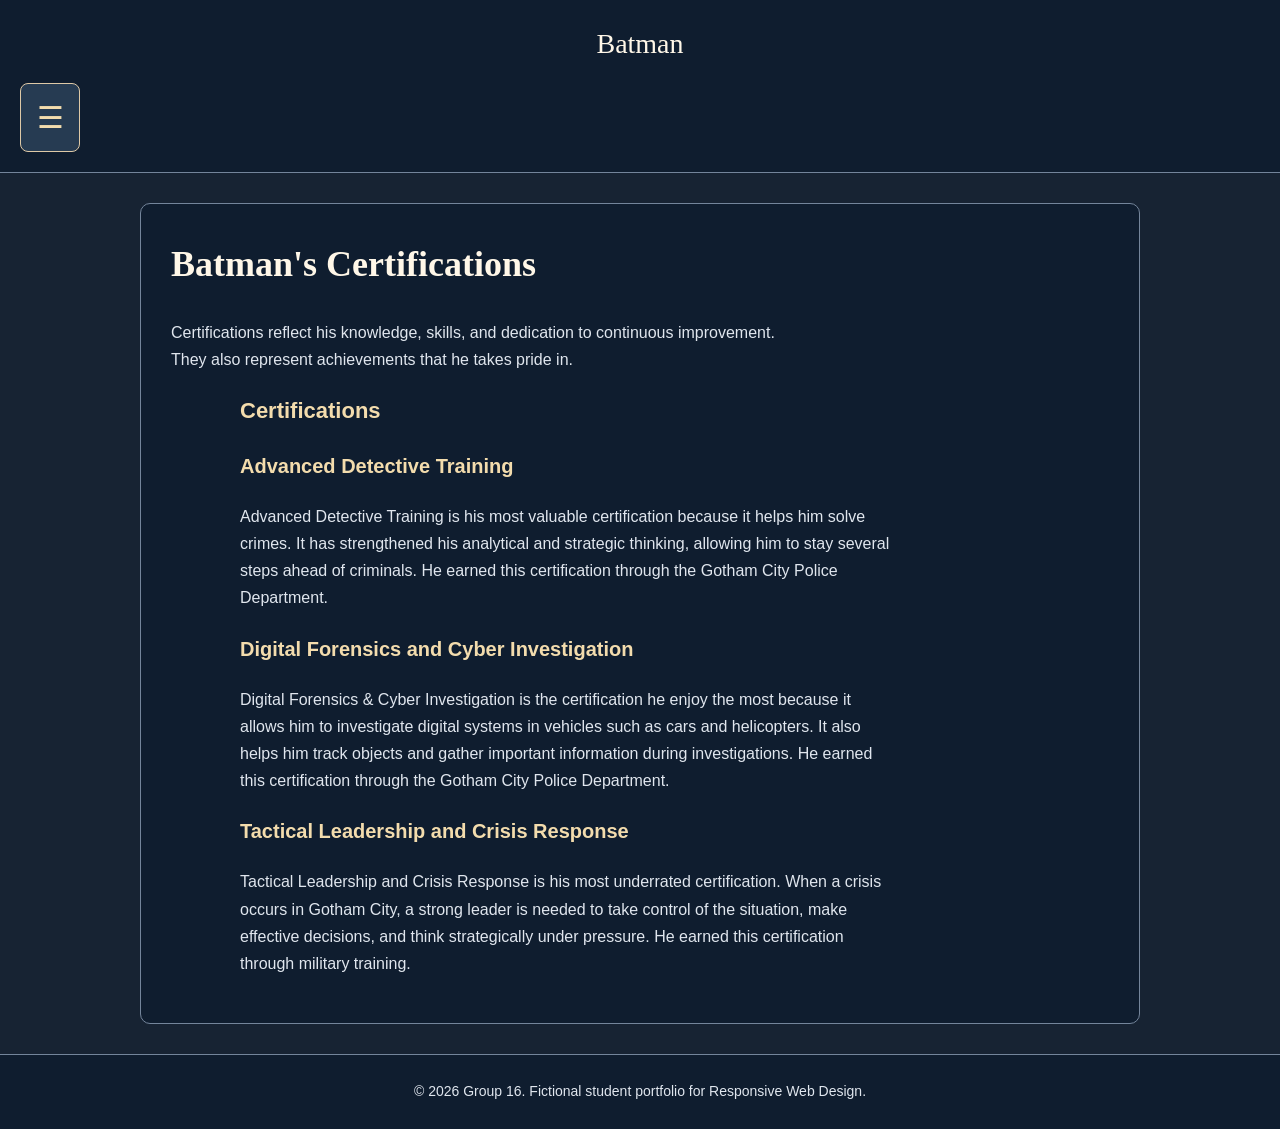
==== commit 0c1279df: "grammar and <br>" ====
--- a/portfolio/certifications.html
+++ b/portfolio/certifications.html
@@ -1,106 +1,113 @@
-<!DOCTYPE html>
+<!doctype html>
 <html lang="en">
+  <head>
+    <meta charset="UTF-8" />
+    <meta name="viewport" content="width=device-width, initial-scale=1.0" />
+    <meta name="description" content="Explore Batman's certifications" />
+    <meta
+      name="keywords"
+      content="Portfolio, Responsive Web Design, HTML, CSS, JavaScript"
+    />
+    <meta name="author" content="Grupp16" />
+    <title>Certifications</title>
+    <link rel="stylesheet" href="css/style.css" />
+    <script src="js/script.js" defer></script>
+  </head>
 
-<head>
-    <meta charset="UTF-8">
-    <meta name="viewport" content="width=device-width, initial-scale=1.0">
-    <meta name="description" content="Explore Batman's certifications">
-    <meta name="keywords" content="Portfolio, Responsive Web Design, HTML, CSS, JavaScript">
-    <meta name="author" content="Grupp16">
-    <title>Certifications</title>
-    <link rel="stylesheet" href="css/style.css">
-    <script src="js/script.js" defer></script>
-</head>
-
-
-
-
-
-<body class="page page--certifications">
-    <a class="skip-link" href="#main-content">
-            Skip to main content
-        </a>
-
-
+  <body class="page page--certifications">
+    <a class="skip-link" href="#main-content"> Skip to main content </a>
 
     <header class="site-header">
-        <p class="site-header__title">Batman</p>
-        <details class="menu" data-js-action="dismiss-menu">
-            <summary class="menu__toggle" data-js-target="menu-toggle">
-                <span aria-hidden="true">☰</span>
-                <span class="visually-hidden">Navigation Menu</span>
-            </summary>
-            <nav class="menu__nav" aria-label="Main navigation" data-js-target="menu-panel">
-                <ul class="menu__list">
-                    <li class="menu__item">
-                        <a class="menu__link" href="index.html">About me</a>
-                    </li>
-                    <li class="menu__item">
-                        <a class="menu__link" href="skills.html">Skills</a>
-                    </li>
-                    <li class="menu__item">
-                        <a class="menu__link" href="projects.html">Projects</a>
-                    </li>
-                    <li class="menu__item">
-                        <a class="menu__link" href="experience.html">Experience and Education</a>
-                    </li>
-                    <li class="menu__item">
-                        <a class="menu__link menu__link--current" aria-current="page"
-                            href="certifications.html">Certifications</a>
-                    </li>
-                    <li class="menu__item">
-                        <a class="menu__link" href="contact.html">Contact</a>
-                    </li>
-                    <li class="menu__item">
-                        <a class="menu__link" href="extra.html">Extra</a>
-                    </li>
-                </ul>
-            </nav>
+      <p class="site-header__title">Batman</p>
+      <details class="menu" data-js-action="dismiss-menu">
+        <summary class="menu__toggle" data-js-target="menu-toggle">
+          <span aria-hidden="true">☰</span>
+          <span class="visually-hidden">Navigation Menu</span>
+        </summary>
+        <nav
+          class="menu__nav"
+          aria-label="Main navigation"
+          data-js-target="menu-panel"
+        >
+          <ul class="menu__list">
+            <li class="menu__item">
+              <a class="menu__link" href="index.html">About me</a>
+            </li>
+            <li class="menu__item">
+              <a class="menu__link" href="skills.html">Skills</a>
+            </li>
+            <li class="menu__item">
+              <a class="menu__link" href="projects.html">Projects</a>
+            </li>
+            <li class="menu__item">
+              <a class="menu__link" href="experience.html"
+                >Experience and Education</a
+              >
+            </li>
+            <li class="menu__item">
+              <a
+                class="menu__link menu__link--current"
+                aria-current="page"
+                href="certifications.html"
+                >Certifications</a
+              >
+            </li>
+            <li class="menu__item">
+              <a class="menu__link" href="contact.html">Contact</a>
+            </li>
+            <li class="menu__item">
+              <a class="menu__link" href="extra.html">Extra</a>
+            </li>
+          </ul>
+        </nav>
+      </details>
+    </header>
 
-        </details>
-
-    </header>
-    
-    
-    <main class="page__main">
-        <h1 class="page__title">Batman's Certifications</h1>
-        <p class="page__intro"> Certifications reflect his knowledge, skills, and dedication to continuous improvement.
-         They also represent achievements that he take pride in.</p>
-         <section class="certifications">
-            <h2 class="certifications__heading">Certifications</h2>
-             <h3 class="certifications__title">Advanced Detective Training</h3>
-             <p class="certifications__description">Advanced Detective Training is his most valuable certification because it helps him solve crimes. 
-                It has strengthened his analytical and strategic thinking, allowing him to stay several steps ahead of criminals. 
-                He earned this certification through the Gotham City Police Department.</p>
-             <h3 class="certifications__title">Digital Forensics and Cyber Investigation</h3>
-             <p class="certifications__description">Digital Forensics & Cyber Investigation is the certification he enjoy the most because it allows him to investigate digital systems in vehicles such as cars and helicopters. 
-                It also helps him track objects and gather important information during investigations. 
-                He earned this certification through the Gotham City Police Department.</p>
-             <h3 class="certifications__title">Tactical Leadership and Crisis Response</h3>
-             <p class="certifications__description">Tactical Leadership and Crisis Response is his most underrated certification. 
-                When a crisis occurs in Gotham City, a strong leader is needed to take control of the situation, make effective decisions, and think strategically under pressure. 
-                He earned this certification through military training.</p>
-
-
-
-         </section>
-
-
-
+    <main class="page__main" id="main-content">
+      <h1 class="page__title">Batman's Certifications</h1>
+      <p class="page__intro">
+        Certifications reflect his knowledge, skills, and dedication to
+        continuous improvement. <br> They also represent achievements that he takes
+        pride in.
+      </p>
+      <section class="certifications">
+        <h2 class="certifications__heading">Certifications</h2>
+        <h3 class="certifications__title">Advanced Detective Training</h3>
+        <p class="certifications__description">
+          Advanced Detective Training is his most valuable certification because
+          it helps him solve crimes. It has strengthened his analytical and
+          strategic thinking, allowing him to stay several steps ahead of
+          criminals. He earned this certification through the Gotham City Police
+          Department.
+        </p>
+        <h3 class="certifications__title">
+          Digital Forensics and Cyber Investigation
+        </h3>
+        <p class="certifications__description">
+          Digital Forensics &amp; Cyber Investigation is the certification he
+          enjoy the most because it allows him to investigate digital systems in
+          vehicles such as cars and helicopters. It also helps him track objects
+          and gather important information during investigations. He earned this
+          certification through the Gotham City Police Department.
+        </p>
+        <h3 class="certifications__title">
+          Tactical Leadership and Crisis Response
+        </h3>
+        <p class="certifications__description">
+          Tactical Leadership and Crisis Response is his most underrated
+          certification. When a crisis occurs in Gotham City, a strong leader is
+          needed to take control of the situation, make effective decisions, and
+          think strategically under pressure. He earned this certification
+          through military training.
+        </p>
+      </section>
     </main>
-    
-
-
 
     <footer class="site-footer">
-        <p class="site-footer__text">
-            &copy; 2026 Group 16.
-            Fictional student portfolio for Responsive Web Design.
-        </p>
+      <p class="site-footer__text">
+        &copy; 2026 Group 16. Fictional student portfolio for Responsive Web
+        Design.
+      </p>
     </footer>
-
-
-
-</body>
-
-</html>+  </body>
+</html>
--- a/portfolio/css/style.css
+++ b/portfolio/css/style.css
@@ -1,33 +1,32 @@
-
 /* =========================================
    GEMENSAM DESIGN
    ========================================= */
 
 * {
-    box-sizing: border-box;
+  box-sizing: border-box;
 }
 
 body {
-    margin: 0;
-    background-color: #172333;
-    color: #f4f6fa;
-    font-family: Arial, sans-serif;
-    line-height: 1.7;
+  margin: 0;
+  background-color: #172333;
+  color: #f4f6fa;
+  font-family: Arial, sans-serif;
+  line-height: 1.7;
 }
 
 .page {
-    min-height: 100vh;
-    display: flex;
-    flex-direction: column;
+  min-height: 100vh;
+  display: flex;
+  flex-direction: column;
 }
 
 img {
-    max-width: 100%;
-    height: auto;
+  max-width: 100%;
+  height: auto;
 }
 
 a {
-    color: #f3dcad;
+  color: #f3dcad;
 }
 
 a:focus-visible,
@@ -36,176 +35,180 @@
 input:focus-visible,
 select:focus-visible,
 textarea:focus-visible {
-    outline: 3px solid #f3dcad;
+  outline: 3px solid #f3dcad;
+  outline-offset: 3px;
 }
 
 /* Text för skärmläsare */
 
 .visually-hidden {
-    position: absolute;
-    width: 1px;
-    height: 1px;
-    overflow: hidden;
-    clip-path: inset(50%);
+  position: absolute;
+  width: 1px;
+  height: 1px;
+  padding: 0;
+  margin: -1px;
+  overflow: hidden;
+  clip: rect(0, 0, 0, 0);
+  clip-path: inset(50%);
+  white-space: nowrap;
+  border: 0;
 }
 
 /* Hoppa till huvudinnehållet */
 
 .skip-link {
-    position: absolute;
-    top: -100px;
-    left: 10px;
-    padding: 10px;
-    background-color: #dec9a7;
-    color: #172333;
+  position: absolute;
+  top: -100px;
+  left: 10px;
+  z-index: 30;
+  padding: 10px;
+  background-color: #dec9a7;
+  color: #172333;
+  border-radius: 6px;
 }
 
 .skip-link:focus {
-    top: 10px;
-    z-index: 30;
-}
-
+  top: 10px;
+}
 
 /* =========================================
    HEADER
    ========================================= */
 
 .site-header {
-    padding: 20px;
-    background-color: #0f1d2f;
-    border-bottom: 1px solid #74859b;
+  padding: 20px;
+  background-color: #0f1d2f;
+  border-bottom: 1px solid #74859b;
 }
 
 .site-header__title {
-    margin: 0 0 15px;
-    color: #fff7e8;
-    font-family: Georgia, serif;
-    font-size: 28px;
-    text-align: center;
-}
-
+  margin: 0 0 15px;
+  color: #fff7e8;
+  font-family: Georgia, serif;
+  font-size: 28px;
+  text-align: center;
+}
 
 /* =========================================
    NAVIGATION
    ========================================= */
 
 .menu {
-    position: relative;
+  position: relative;
 }
 
 .menu__toggle {
-    width: 60px;
-    padding: 8px;
-    background-color: #263b52;
-    color: #f3dcad;
-    border: 1px solid #dec9a7;
-    border-radius: 8px;
-    font-size: 30px;
-    text-align: center;
-    cursor: pointer;
-    list-style: none;
+  width: 60px;
+  padding: 8px;
+  background-color: #263b52;
+  color: #f3dcad;
+  border: 1px solid #dec9a7;
+  border-radius: 8px;
+  font-size: 30px;
+  text-align: center;
+  cursor: pointer;
+  list-style: none;
 }
 
 .menu__toggle::-webkit-details-marker {
-    display: none;
+  display: none;
 }
 
 .menu__nav {
-    position: absolute;
-    top: 100%;
-    left: 0;
-    z-index: 20;
-    width: 280px;
-    max-width: 100%;
-    max-height: 60vh;
-    overflow-y: auto;
-    padding: 10px;
-    background-color: #0f1d2f;
-    border: 1px solid #74859b;
-    border-radius: 8px;
+  position: absolute;
+  top: 100%;
+  left: 0;
+  z-index: 20;
+  width: 280px;
+  max-width: 100%;
+  max-height: 60vh;
+  overflow-y: auto;
+  padding: 10px;
+  background-color: #0f1d2f;
+  border: 1px solid #74859b;
+  border-radius: 8px;
 }
 
 .menu__list {
-    margin: 0;
-    padding: 0;
-    list-style: none;
+  margin: 0;
+  padding: 0;
+  list-style: none;
 }
 
 .menu__item {
-    margin-bottom: 5px;
+  margin-bottom: 5px;
 }
 
 .menu__link {
-    display: block;
-    padding: 10px;
-    color: #f4f6fa;
-    text-decoration: none;
+  display: block;
+  padding: 10px;
+  color: #f4f6fa;
+  text-decoration: none;
+  border-radius: 4px;
 }
 
 .menu__link:hover {
-    background-color: #354b64;
-}
-
-.menu__link--current {
-    background-color: #dec9a7;
-    color: #172333;
-}
-
+  background-color: #354b64;
+}
+
+.menu__link--current,
+.menu__link--current:hover {
+  background-color: #dec9a7;
+  color: #172333;
+}
 
 /* =========================================
    HUVUDINNEHÅLL
    ========================================= */
 
 .page__main {
-    width: 90%;
-    max-width: 1000px;
-    margin: 30px auto;
-    padding: 30px;
-    background-color: #0f1d2f;
-    border: 1px solid #74859b;
-    border-radius: 10px;
+  width: 90%;
+  max-width: 1000px;
+  margin: 30px auto;
+  padding: 30px;
+  background-color: #0f1d2f;
+  border: 1px solid #74859b;
+  border-radius: 10px;
 }
 
 .page__title {
-    margin-top: 0;
-    color: #fff7e8;
-    font-family: Georgia, serif;
-    font-size: 36px;
+  margin-top: 0;
+  color: #fff7e8;
+  font-family: Georgia, serif;
+  font-size: 36px;
 }
 
 .page__intro {
-    color: #e0e6ee;
-}
-
+  color: #e0e6ee;
+}
 
 /* =========================================
    FOOTER
    ========================================= */
 
 .site-footer {
-    margin-top: auto;
-    padding: 20px;
-    background-color: #0f1d2f;
-    border-top: 1px solid #74859b;
-    text-align: center;
+  margin-top: auto;
+  padding: 20px;
+  background-color: #0f1d2f;
+  border-top: 1px solid #74859b;
+  text-align: center;
 }
 
 .site-footer__text {
-    margin: 5px 0;
-    color: #e0e6ee;
-    font-size: 14px;
-}
-
+  margin: 5px 0;
+  color: #e0e6ee;
+  font-size: 14px;
+}
 
 /* =========================================
    INDEX – ABOUT BATMAN
    ========================================= */
 
 .page--home {
-    background-image: url("../images/gothamc.png");
-    background-size: cover;
-    background-position: center;
-    background-attachment: fixed;
+  background-image: url("../images/gothamc.png");
+  background-size: cover;
+  background-position: center;
+  background-attachment: fixed;
 }
 
 /* Mellanrum mellan sektionerna */
@@ -215,23 +218,23 @@
 .page--home .career,
 .page--home .goals,
 .page--home .portfolio-links {
-    margin-bottom: 35px;
+  margin-bottom: 35px;
 }
 
 /* Rubriker */
 
 .about__title {
-    color: #fff7e8;
-    font-family: Georgia, serif;
-    font-size: 36px;
+  color: #fff7e8;
+  font-family: Georgia, serif;
+  font-size: 36px;
 }
 
 .profile__title,
 .career__title,
 .goals__title,
 .portfolio-links__title {
-    color: #f3dcad;
-    font-size: 22px;
+  color: #f3dcad;
+  font-size: 22px;
 }
 
 /* Text */
@@ -241,389 +244,565 @@
 .career__intro,
 .goals__text,
 .portfolio-links__intro {
-    max-width: 650px;
-    color: #e0e6ee;
+  max-width: 650px;
+  color: #e0e6ee;
 }
 
 /* Batman-bild */
 
 .about__figure {
-    max-width: 400px;
-    margin: 25px auto;
+  max-width: 400px;
+  margin: 25px auto;
 }
 
 .about__image {
-    width: 100%;
-    border: 1px solid #74859b;
-    border-radius: 8px;
+  width: 100%;
+  border: 1px solid #74859b;
+  border-radius: 8px;
 }
 
 .about__caption {
-    margin-top: 10px;
-    color: #f3dcad;
-    text-align: center;
+  margin-top: 10px;
+  color: #f3dcad;
+  text-align: center;
 }
 
 /* Listor */
 
 .career__list,
 .portfolio-links__list {
-    padding-left: 25px;
+  padding-left: 25px;
 }
 
 .career__item,
 .portfolio-links__item {
-    margin-bottom: 10px;
+  margin-bottom: 10px;
 }
 
 .portfolio-links__link {
-    color: #f3dcad;
-}
-
-
-/* =========================================
-   EXPERIENCE
+  color: #f3dcad;
+}
+
+/* =========================================
+   EXPERIENCE AND EDUCATION
    ========================================= */
 
 .page--experience {
-    background-image: url("../images/gothamc.png");
-    background-size: cover;
-    background-position: center;
-    background-attachment: fixed;
+  background-image: url("../images/gothamc.png");
+  background-size: cover;
+  background-position: center;
+  background-attachment: fixed;
 }
 
 .resume-section {
-    margin-bottom: 20px;
+  margin-bottom: 20px;
 }
 
 .resume-section__toggle {
-    padding: 15px;
-    background-color: #263b52;
-    color: #f3dcad;
-    border: 1px solid #74859b;
-    border-radius: 6px;
-    cursor: pointer;
+  padding: 15px;
+  background-color: #263b52;
+  color: #f3dcad;
+  border: 1px solid #74859b;
+  border-radius: 6px;
+  cursor: pointer;
 }
 
 .resume-section__heading {
-    display: inline;
-    font-size: 22px;
+  display: inline;
+  font-size: 22px;
 }
 
 .resume-section__content {
-    padding: 15px;
-}
-
-/* Experience och Education använder samma stil */
+  padding: 15px;
+}
+
+/* Erfarenhet och utbildning */
 
 .experience__item,
 .education__item {
-    padding: 20px 0;
-    border-bottom: 1px solid #74859b;
+  padding: 20px 0;
+  border-bottom: 1px solid #74859b;
 }
 
 .experience__title,
 .education__title {
-    color: #f4f6fa;
-    font-size: 20px;
+  color: #f4f6fa;
+  font-size: 20px;
 }
 
 .experience__date,
 .education__date {
-    color: #f3dcad;
-    font-size: 14px;
+  color: #f3dcad;
+  font-size: 14px;
 }
 
 .experience__list,
 .education__list {
-    padding-left: 25px;
+  padding-left: 25px;
 }
 
 .experience__list-item,
 .education__list-item {
-    margin-bottom: 8px;
+  margin-bottom: 8px;
 }
 
 .education__text {
-    color: #e0e6ee;
-}
-
+  color: #e0e6ee;
+}
 
 /* =========================================
    CONTACT
    ========================================= */
 
 .contact {
-    margin-bottom: 35px;
+  margin-bottom: 35px;
 }
 
 .contact__heading {
-    color: #f3dcad;
-    font-size: 22px;
-    border-bottom: 1px solid #74859b;
+  color: #f3dcad;
+  font-size: 22px;
+  border-bottom: 1px solid #74859b;
 }
 
 .contact__details {
-    font-style: normal;
+  font-style: normal;
 }
 
 .contact__text,
 .contact__note,
 .contact__help {
-    color: #e0e6ee;
+  color: #e0e6ee;
 }
 
 .contact__link {
-    color: #f3dcad;
+  color: #f3dcad;
 }
 
 /* Formulär */
 
 .contact__form {
-    max-width: 650px;
+  max-width: 650px;
 }
 
 .contact__field {
-    margin-bottom: 20px;
+  margin-bottom: 20px;
 }
 
 .contact__label {
-    display: block;
-    margin-bottom: 5px;
-    font-weight: bold;
+  display: block;
+  margin-bottom: 5px;
+  font-weight: bold;
 }
 
 .contact__input {
-    display: block;
-    width: 100%;
-    padding: 12px;
-    background-color: #152638;
-    color: #f4f6fa;
-    border: 1px solid #8797aa;
-    border-radius: 6px;
-    font: inherit;
+  display: block;
+  width: 100%;
+  padding: 12px;
+  background-color: #152638;
+  color: #f4f6fa;
+  border: 1px solid #8797aa;
+  border-radius: 6px;
+  font: inherit;
 }
 
 .contact__input--message {
-    resize: vertical;
+  resize: vertical;
 }
 
 .contact__counter,
 .contact__help,
 .contact__note {
-    font-size: 14px;
+  font-size: 14px;
 }
 
 /* Radioknappar */
 
 .contact__options {
-    margin-bottom: 20px;
-    padding: 15px;
-    border: 1px solid #8797aa;
-    border-radius: 6px;
+  margin-bottom: 20px;
+  padding: 15px;
+  border: 1px solid #8797aa;
+  border-radius: 6px;
 }
 
 .contact__legend {
-    font-weight: bold;
+  font-weight: bold;
 }
 
 .contact__option {
-    display: flex;
-    align-items: center;
-    gap: 10px;
-    margin: 10px 0;
+  display: flex;
+  align-items: center;
+  gap: 10px;
+  margin: 10px 0;
 }
 
 .contact__radio {
-    accent-color: #dec9a7;
+  accent-color: #dec9a7;
 }
 
 .contact__option-label {
-    cursor: pointer;
+  cursor: pointer;
 }
 
 /* Skicka-knapp */
 
 .contact__submit {
-    padding: 12px 24px;
-    background-color: #dec9a7;
-    color: #172333;
-    border: none;
-    border-radius: 6px;
-    font-weight: bold;
-    cursor: pointer;
+  padding: 12px 24px;
+  background-color: #dec9a7;
+  color: #172333;
+  border: none;
+  border-radius: 6px;
+  font: inherit;
+  font-weight: bold;
+  cursor: pointer;
 }
 
 .contact__submit:hover {
-    background-color: #ecdbbf;
+  background-color: #ecdbbf;
 }
 
 /* PHP-svar */
 
 .contact__errors {
-    color: #f4f6fa;
+  color: #f4f6fa;
 }
 
 .contact__error {
-    margin-bottom: 8px;
+  margin-bottom: 8px;
 }
 
 .contact__text--message {
-    white-space: pre-wrap;
-}
-
+  white-space: pre-wrap;
+}
 
 /* =========================================
    SKILLS
    ========================================= */
 
 .skills-table {
-    width: 100%;
-    border-collapse: collapse;
+  width: 100%;
+  border-collapse: collapse;
 }
 
 .skills-table__caption {
-    padding: 12px;
-    color: #f3dcad;
+  padding: 12px;
+  color: #f3dcad;
 }
 
 .skills-table__heading,
 .skills-table__cell {
-    padding: 12px;
-    border: 1px solid #74859b;
-    text-align: left;
-}
-
+  padding: 12px;
+  border: 1px solid #74859b;
+  text-align: left;
+}
+
+.skills-table__heading {
+  background-color: #263b52;
+  color: #f3dcad;
+}
 
 /* =========================================
    CERTIFICATIONS
    ========================================= */
 
 .certifications {
-    max-width: 800px;
-    margin: 0 auto;
+  max-width: 800px;
+  margin: 0 auto;
 }
 
 .certifications__heading,
 .certifications__title {
-    color: #f3dcad;
+  color: #f3dcad;
 }
 
 .certifications__heading {
+  font-size: 22px;
+}
+
+.certifications__title {
+  font-size: 20px;
+}
+
+.certifications__description {
+  max-width: 650px;
+  color: #e0e6ee;
+}
+
+/* =========================================
+   PROJECTS – NEW BEM STRUCTURE
+   ========================================= */
+
+.page--projects {
+  background-image: url("../images/gothamc.png");
+  background-size: cover;
+  background-position: center;
+  background-attachment: fixed;
+}
+
+.projects {
+  display: grid;
+  gap: 24px;
+}
+
+.projects__heading {
+  margin: 0;
+  color: #f3dcad;
+  font-size: 24px;
+}
+
+/* Varje projekt är ett eget article */
+
+.project-card {
+  min-width: 0;
+  padding: 20px;
+  background-color: #172b41;
+  border: 1px solid #74859b;
+  border-radius: 10px;
+}
+
+.project-card__title {
+  margin: 0 0 15px;
+  color: #f3dcad;
+  font-family: Georgia, serif;
+  font-size: 24px;
+}
+
+/* Native HTML details / summary */
+
+.project-card__details {
+  width: 100%;
+}
+
+.project-card__toggle {
+  display: block;
+  padding: 15px;
+  background-color: #263b52;
+  border: 1px solid #dec9a7;
+  border-radius: 8px;
+  cursor: pointer;
+  list-style: none;
+}
+
+.project-card__toggle::-webkit-details-marker {
+  display: none;
+}
+
+.project-card__toggle::marker {
+  content: "";
+}
+
+.project-card__toggle:hover {
+  background-color: #354b64;
+}
+
+.project-card__toggle:focus-visible {
+  outline: 3px solid #f3dcad;
+  outline-offset: 4px;
+}
+
+/* Projektbilder */
+
+.project-card__image {
+  display: block;
+  width: 100%;
+  max-width: 500px;
+  height: auto;
+  max-height: 350px;
+  margin: 0 auto;
+  object-fit: contain;
+  border-radius: 6px;
+}
+
+/* Text som visar att kortet kan öppnas */
+
+.project-card__toggle-text {
+  display: block;
+  margin-top: 15px;
+  color: #f3dcad;
+  font-size: 16px;
+  font-weight: bold;
+  text-align: center;
+}
+
+.project-card__details[open] .project-card__toggle {
+  border-radius: 8px 8px 0 0;
+}
+
+/* Projektbeskrivningar */
+
+.project-card__content {
+  padding: 20px;
+  background-color: #0f1d2f;
+  border: 1px solid #74859b;
+  border-top: 0;
+  border-radius: 0 0 8px 8px;
+}
+
+.project-card__description {
+  margin: 0 0 15px;
+  color: #e0e6ee;
+}
+
+.project-card__focus {
+  margin: 0;
+  color: #e0e6ee;
+}
+
+.project-card__focus strong {
+  color: #f3dcad;
+}
+
+/* =========================================
+   EXTRA – TEMPORARY LEGACY STYLES
+
+   Behålls tills extra.html har
+   konverterats till korrekt BEM.
+   ========================================= */
+
+.menu__toggle__Projects {
+  display: flex;
+  align-items: center;
+  justify-content: center;
+  width: 900px;
+  max-width: 100%;
+  height: auto;
+  margin: 20px 0;
+  padding: 8px;
+  background-color: rgba(222, 201, 167, 0.14);
+  color: #f3dcad;
+  border: 1px solid #dec9a7;
+  border-radius: 10px;
+  font-size: 34px;
+  line-height: 1;
+  cursor: pointer;
+  list-style: none;
+}
+
+.resume-section__toggle__projects {
+  margin-bottom: 20px;
+  padding: 15px;
+  background-color: #263b52;
+  color: #f3dcad;
+  border: 1px solid #74859b;
+  border-radius: 6px;
+  cursor: pointer;
+}
+
+.menu__list__Projects {
+  padding: 0;
+  list-style: none;
+}
+
+.menu__item__Projects {
+  width: 100%;
+}
+
+.menu__nav__Projects {
+  max-width: 100%;
+  padding: 15px;
+  background-color: #0f1d2f;
+  border: 1px solid #74859b;
+  border-radius: 8px;
+}
+
+.label__Projects {
+  font-size: 24px;
+}
+
+.img__Projects {
+  max-width: 100%;
+  height: auto;
+  object-fit: contain;
+}
+
+/* =========================================
+   RESPONSIVE DESIGN
+   ========================================= */
+
+@media (max-width: 600px) {
+  .site-header {
+    padding: 15px;
+  }
+
+  .site-header__title {
+    font-size: 24px;
+  }
+
+  .menu__nav {
+    width: min(280px, 90vw);
+  }
+
+  .page__main {
+    width: 95%;
+    padding: 20px;
+  }
+
+  .page__title,
+  .about__title {
+    font-size: 28px;
+  }
+
+  .about__figure {
+    max-width: 100%;
+  }
+
+  .resume-section__heading {
+    font-size: 20px;
+  }
+
+  .experience__title,
+  .education__title {
+    font-size: 18px;
+  }
+
+  /* Projects mobile layout */
+
+  .projects {
+    gap: 16px;
+  }
+
+  .projects__heading {
     font-size: 22px;
-}
-
-.certifications__title {
-    font-size: 20px;
-}
-
-.certifications__description {
-    max-width: 650px;
-    color: #e0e6ee;
-}
-
-
-/* =========================================
-   PROJECTS / EXTRA
-   Befintliga klassnamn från gruppen
-   ========================================= */
-
-.menu__toggle__Projects {
-     display: flex;
-    align-items: center;
-    justify-content: center;
-    width: 900px;
-    height: 300px;
-    margin: 0;
-    padding: 0;
-    background-color: rgba(222, 201, 167, 0.14);
-    color: #f3dcad;
-    border: 1px solid #dec9a7;
-    border-radius: 10px;
-    font-size: 34px;
-    line-height: 1;
-    cursor: pointer;
-    list-style: none;
-     margin-top: 20px;
+  }
+
+  .project-card {
+    padding: 12px;
+  }
+
+  .project-card__title {
+    font-size: 21px;
+  }
+
+  .project-card__toggle {
+    padding: 10px;
+  }
+
+  .project-card__image {
+    max-height: 250px;
+  }
+
+  .project-card__content {
+    padding: 15px;
+  }
+
+  .project-card__toggle-text {
+    font-size: 14px;
+  }
+
+  /* Prevent tables from exceeding viewport */
+
+  .skills-table__heading,
+  .skills-table__cell {
     padding: 8px;
-    margin-bottom:20px;
-    max-width: 100%;
-  height: auto;
-
-}
-
-.resume-section__toggle__projects {
-    padding: 15px;
-    background-color: #263b52;
-    color: #f3dcad;
-    border: 1px solid #74859b;
-    border-radius: 6px;
-    cursor: pointer;
-    margin-bottom:20px;
-}
-
-.menu__list__Projects {
-    padding: 0;
-    list-style: none;
-}
-
-.menu__item__Projects {
-    width: 100%;
-}
-
-.menu__nav__Projects {
-    max-width: 100%;
-    padding: 15px;
-    background-color: #0f1d2f;
-    border: 1px solid #74859b;
-    border-radius: 8px;
-}
-
-.label__Projects {
-    font-size: 24px;
-}
-
-.img__Projects {
-    max-width: 100%;
-    height: auto;
-    object-fit:contain;
-}
-
-
-/* =========================================
-   MOBILANPASSNING
-   ========================================= */
-
-@media (max-width: 600px) {
-
-    .site-header {
-        padding: 15px;
-    }
-
-    .site-header__title {
-        font-size: 24px;
-    }
-
-    .page__main {
-        width: 95%;
-        padding: 20px;
-    }
-
-    .page__title,
-    .about__title {
-        font-size: 28px;
-    }
-
-    .about__figure {
-        max-width: 100%;
-    }
-
-    .resume-section__heading {
-        font-size: 20px;
-    }
-
-    .experience__title,
-    .education__title {
-        font-size: 18px;
-    }
-}
+    overflow-wrap: anywhere;
+  }
+}
+
+/* =========================================
+   REDUCED MOTION
+   ========================================= */
+
+@media (prefers-reduced-motion: reduce) {
+  html {
+    scroll-behavior: auto;
+  }
+}
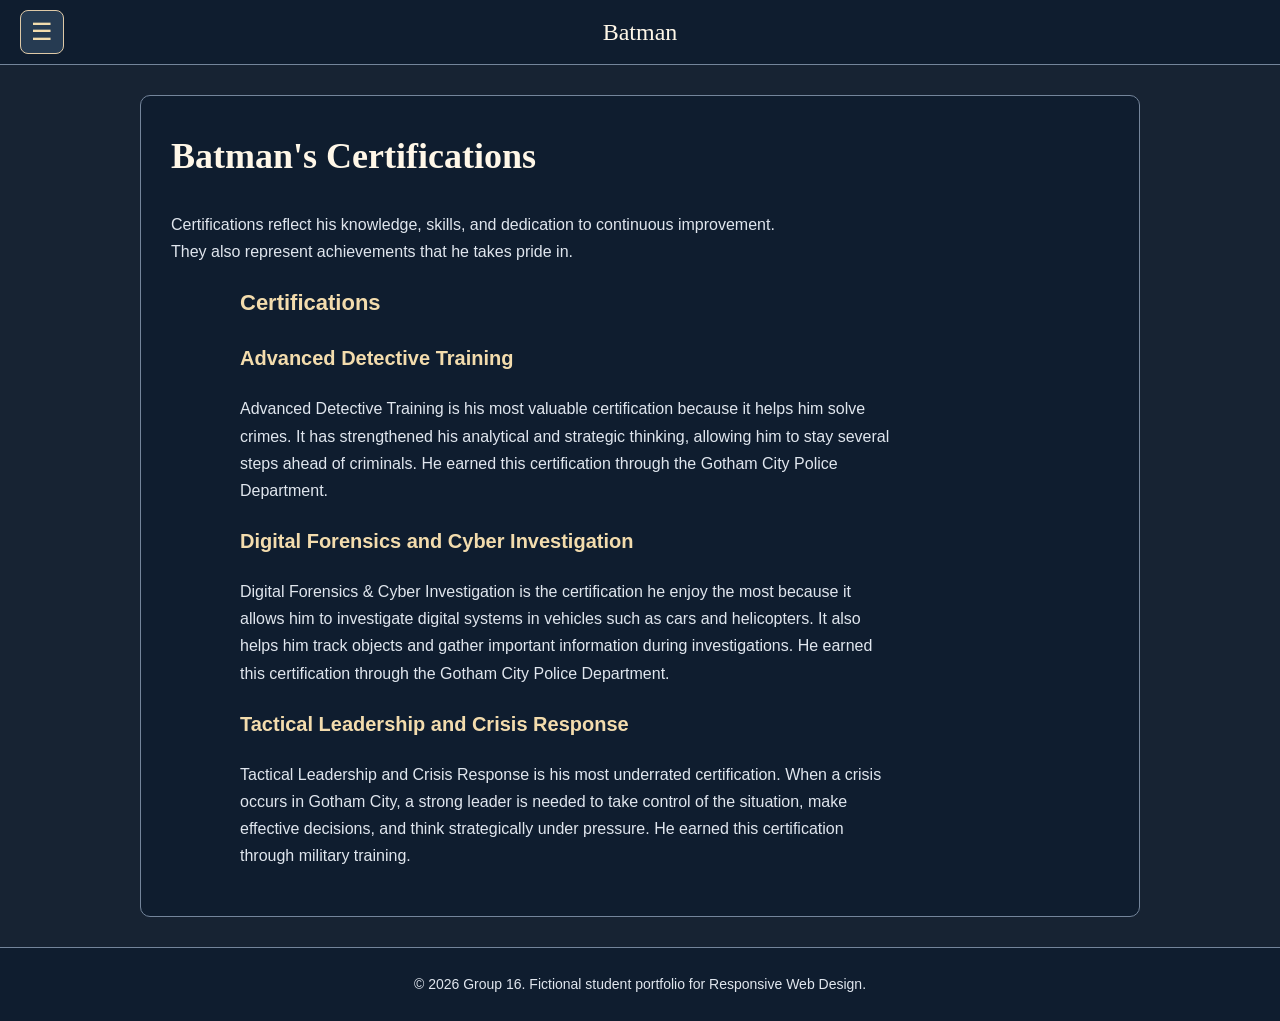
==== commit cd3c4e8e: "css organized and nav order updated" ====
--- a/portfolio/certifications.html
+++ b/portfolio/certifications.html
@@ -34,15 +34,12 @@
               <a class="menu__link" href="index.html">About me</a>
             </li>
             <li class="menu__item">
-              <a class="menu__link" href="skills.html">Skills</a>
-            </li>
-            <li class="menu__item">
-              <a class="menu__link" href="projects.html">Projects</a>
-            </li>
-            <li class="menu__item">
               <a class="menu__link" href="experience.html"
                 >Experience and Education</a
               >
+            </li>
+            <li class="menu__item">
+              <a class="menu__link" href="skills.html">Skills</a>
             </li>
             <li class="menu__item">
               <a
@@ -53,10 +50,13 @@
               >
             </li>
             <li class="menu__item">
-              <a class="menu__link" href="contact.html">Contact</a>
+              <a class="menu__link" href="projects.html">Projects</a>
             </li>
             <li class="menu__item">
               <a class="menu__link" href="extra.html">Extra</a>
+            </li>
+            <li class="menu__item">
+              <a class="menu__link" href="contact.html">Contact</a>
             </li>
           </ul>
         </nav>
--- a/portfolio/css/style.css
+++ b/portfolio/css/style.css
@@ -1,6 +1,4 @@
-/* =========================================
-   GEMENSAM DESIGN
-   ========================================= */
+/* 1. Global styling */
 
 * {
   box-sizing: border-box;
@@ -14,12 +12,6 @@
   line-height: 1.7;
 }
 
-.page {
-  min-height: 100vh;
-  display: flex;
-  flex-direction: column;
-}
-
 img {
   max-width: 100%;
   height: auto;
@@ -28,6 +20,8 @@
 a {
   color: #f3dcad;
 }
+
+/* 2. Accessibility */
 
 a:focus-visible,
 summary:focus-visible,
@@ -38,8 +32,6 @@
   outline: 3px solid #f3dcad;
   outline-offset: 3px;
 }
-
-/* Text för skärmläsare */
 
 .visually-hidden {
   position: absolute;
@@ -54,8 +46,6 @@
   border: 0;
 }
 
-/* Hoppa till huvudinnehållet */
-
 .skip-link {
   position: absolute;
   top: -100px;
@@ -71,40 +61,51 @@
   top: 10px;
 }
 
-/* =========================================
-   HEADER
-   ========================================= */
+/* 3. Header and navigation */
 
 .site-header {
-  padding: 20px;
+  display: flex;
+  align-items: center;
+  padding: 10px 20px;
   background-color: #0f1d2f;
   border-bottom: 1px solid #74859b;
 }
 
 .site-header__title {
-  margin: 0 0 15px;
+  order: 2;
+  flex: 1;
+  margin: 0 44px 0 0;
   color: #fff7e8;
   font-family: Georgia, serif;
-  font-size: 28px;
+  font-size: 24px;
   text-align: center;
 }
 
-/* =========================================
-   NAVIGATION
-   ========================================= */
+/* JS action: dismiss-menu */
 
 .menu {
   position: relative;
-}
+  flex-shrink: 0;
+}
+
+.site-header > .menu {
+  order: 1;
+}
+
+/* JS target: menu-toggle */
 
 .menu__toggle {
-  width: 60px;
-  padding: 8px;
+  display: flex;
+  align-items: center;
+  justify-content: center;
+  width: 44px;
+  height: 44px;
+  padding: 6px;
   background-color: #263b52;
   color: #f3dcad;
   border: 1px solid #dec9a7;
   border-radius: 8px;
-  font-size: 30px;
+  font-size: 24px;
   text-align: center;
   cursor: pointer;
   list-style: none;
@@ -113,6 +114,8 @@
 .menu__toggle::-webkit-details-marker {
   display: none;
 }
+
+/* JS target: menu-panel */
 
 .menu__nav {
   position: absolute;
@@ -120,7 +123,7 @@
   left: 0;
   z-index: 20;
   width: 280px;
-  max-width: 100%;
+  max-width: 90vw;
   max-height: 60vh;
   overflow-y: auto;
   padding: 10px;
@@ -157,9 +160,17 @@
   color: #172333;
 }
 
-/* =========================================
-   HUVUDINNEHÅLL
-   ========================================= */
+/* 4. Page layout */
+
+.page {
+  min-height: 100vh;
+  display: flex;
+  flex-direction: column;
+  background-image: url("../images/gothamC.png");
+  background-size: cover;
+  background-position: center;
+  background-attachment: fixed;
+}
 
 .page__main {
   width: 90%;
@@ -171,6 +182,15 @@
   border-radius: 10px;
 }
 
+/* Page variations */
+
+.page--home .page__main,
+.page--experience .page__main,
+.page--contact .page__main {
+  max-width: 820px;
+  padding: 24px;
+}
+
 .page__title {
   margin-top: 0;
   color: #fff7e8;
@@ -182,9 +202,7 @@
   color: #e0e6ee;
 }
 
-/* =========================================
-   FOOTER
-   ========================================= */
+/* 5. Footer */
 
 .site-footer {
   margin-top: auto;
@@ -200,18 +218,7 @@
   font-size: 14px;
 }
 
-/* =========================================
-   INDEX – ABOUT BATMAN
-   ========================================= */
-
-.page--home {
-  background-image: url("../images/gothamc.png");
-  background-size: cover;
-  background-position: center;
-  background-attachment: fixed;
-}
-
-/* Mellanrum mellan sektionerna */
+/* 6. About me - index.html */
 
 .page--home .about,
 .page--home .profile,
@@ -221,8 +228,6 @@
   margin-bottom: 35px;
 }
 
-/* Rubriker */
-
 .about__title {
   color: #fff7e8;
   font-family: Georgia, serif;
@@ -236,8 +241,6 @@
   color: #f3dcad;
   font-size: 22px;
 }
-
-/* Text */
 
 .about__intro,
 .profile__text,
@@ -248,7 +251,7 @@
   color: #e0e6ee;
 }
 
-/* Batman-bild */
+/* Image */
 
 .about__figure {
   max-width: 400px;
@@ -267,7 +270,7 @@
   text-align: center;
 }
 
-/* Listor */
+/* Lists and links */
 
 .career__list,
 .portfolio-links__list {
@@ -283,16 +286,7 @@
   color: #f3dcad;
 }
 
-/* =========================================
-   EXPERIENCE AND EDUCATION
-   ========================================= */
-
-.page--experience {
-  background-image: url("../images/gothamc.png");
-  background-size: cover;
-  background-position: center;
-  background-attachment: fixed;
-}
+/* 7. Experience and education - experience.html */
 
 .resume-section {
   margin-bottom: 20px;
@@ -316,7 +310,15 @@
   padding: 15px;
 }
 
-/* Erfarenhet och utbildning */
+.page--experience .resume-section > article {
+  margin: 15px 15px 0;
+}
+
+.page--experience .resume-section > article:last-of-type {
+  margin-bottom: 15px;
+}
+
+/* Experience and education items */
 
 .experience__item,
 .education__item {
@@ -350,133 +352,7 @@
   color: #e0e6ee;
 }
 
-/* =========================================
-   CONTACT
-   ========================================= */
-
-.contact {
-  margin-bottom: 35px;
-}
-
-.contact__heading {
-  color: #f3dcad;
-  font-size: 22px;
-  border-bottom: 1px solid #74859b;
-}
-
-.contact__details {
-  font-style: normal;
-}
-
-.contact__text,
-.contact__note,
-.contact__help {
-  color: #e0e6ee;
-}
-
-.contact__link {
-  color: #f3dcad;
-}
-
-/* Formulär */
-
-.contact__form {
-  max-width: 650px;
-}
-
-.contact__field {
-  margin-bottom: 20px;
-}
-
-.contact__label {
-  display: block;
-  margin-bottom: 5px;
-  font-weight: bold;
-}
-
-.contact__input {
-  display: block;
-  width: 100%;
-  padding: 12px;
-  background-color: #152638;
-  color: #f4f6fa;
-  border: 1px solid #8797aa;
-  border-radius: 6px;
-  font: inherit;
-}
-
-.contact__input--message {
-  resize: vertical;
-}
-
-.contact__counter,
-.contact__help,
-.contact__note {
-  font-size: 14px;
-}
-
-/* Radioknappar */
-
-.contact__options {
-  margin-bottom: 20px;
-  padding: 15px;
-  border: 1px solid #8797aa;
-  border-radius: 6px;
-}
-
-.contact__legend {
-  font-weight: bold;
-}
-
-.contact__option {
-  display: flex;
-  align-items: center;
-  gap: 10px;
-  margin: 10px 0;
-}
-
-.contact__radio {
-  accent-color: #dec9a7;
-}
-
-.contact__option-label {
-  cursor: pointer;
-}
-
-/* Skicka-knapp */
-
-.contact__submit {
-  padding: 12px 24px;
-  background-color: #dec9a7;
-  color: #172333;
-  border: none;
-  border-radius: 6px;
-  font: inherit;
-  font-weight: bold;
-  cursor: pointer;
-}
-
-.contact__submit:hover {
-  background-color: #ecdbbf;
-}
-
-/* PHP-svar */
-
-.contact__errors {
-  color: #f4f6fa;
-}
-
-.contact__error {
-  margin-bottom: 8px;
-}
-
-.contact__text--message {
-  white-space: pre-wrap;
-}
-
-/* =========================================
-   SKILLS
-   ========================================= */
+/* 8. Skills - skills.html */
 
 .skills-table {
   width: 100%;
@@ -500,9 +376,7 @@
   color: #f3dcad;
 }
 
-/* =========================================
-   CERTIFICATIONS
-   ========================================= */
+/* 9. Certifications - certifications.html */
 
 .certifications {
   max-width: 800px;
@@ -527,16 +401,7 @@
   color: #e0e6ee;
 }
 
-/* =========================================
-   PROJECTS – NEW BEM STRUCTURE
-   ========================================= */
-
-.page--projects {
-  background-image: url("../images/gothamc.png");
-  background-size: cover;
-  background-position: center;
-  background-attachment: fixed;
-}
+/* 10. Projects - projects.html */
 
 .projects {
   display: grid;
@@ -549,7 +414,7 @@
   font-size: 24px;
 }
 
-/* Varje projekt är ett eget article */
+/* Project cards */
 
 .project-card {
   min-width: 0;
@@ -565,8 +430,6 @@
   font-family: Georgia, serif;
   font-size: 24px;
 }
-
-/* Native HTML details / summary */
 
 .project-card__details {
   width: 100%;
@@ -598,8 +461,6 @@
   outline: 3px solid #f3dcad;
   outline-offset: 4px;
 }
-
-/* Projektbilder */
 
 .project-card__image {
   display: block;
@@ -612,8 +473,6 @@
   border-radius: 6px;
 }
 
-/* Text som visar att kortet kan öppnas */
-
 .project-card__toggle-text {
   display: block;
   margin-top: 15px;
@@ -623,11 +482,11 @@
   text-align: center;
 }
 
+/* Expanded state */
+
 .project-card__details[open] .project-card__toggle {
   border-radius: 8px 8px 0 0;
 }
-
-/* Projektbeskrivningar */
 
 .project-card__content {
   padding: 20px;
@@ -651,12 +510,9 @@
   color: #f3dcad;
 }
 
-/* =========================================
-   EXTRA – TEMPORARY LEGACY STYLES
-
-   Behålls tills extra.html har
-   konverterats till korrekt BEM.
-   ========================================= */
+/* 11. Extra - extra.html */
+
+/* JS target: menu-toggle */
 
 .menu__toggle__Projects {
   display: flex;
@@ -696,6 +552,8 @@
   width: 100%;
 }
 
+/* JS target: menu-panel */
+
 .menu__nav__Projects {
   max-width: 100%;
   padding: 15px;
@@ -714,21 +572,175 @@
   object-fit: contain;
 }
 
-/* =========================================
-   RESPONSIVE DESIGN
-   ========================================= */
+/* 12. Contact and PHP - contact.html, tack.php */
+
+.contact {
+  margin-bottom: 35px;
+}
+
+.contact__heading {
+  color: #f3dcad;
+  font-size: 22px;
+  border-bottom: 1px solid #74859b;
+}
+
+.contact__details {
+  font-style: normal;
+}
+
+.contact__text,
+.contact__note,
+.contact__help {
+  color: #e0e6ee;
+}
+
+.contact__link {
+  color: #f3dcad;
+}
+
+/* Form */
+
+.contact__form {
+  max-width: 650px;
+}
+
+.contact__field {
+  margin-bottom: 20px;
+}
+
+.contact__label {
+  display: block;
+  margin-bottom: 5px;
+  font-weight: bold;
+}
+
+.contact__input {
+  display: block;
+  width: 100%;
+  padding: 12px;
+  background-color: #152638;
+  color: #f4f6fa;
+  border: 1px solid #8797aa;
+  border-radius: 6px;
+  font: inherit;
+}
+
+/* JS action: update-character-count, data-limit: 2000 */
+
+.contact__input--message {
+  resize: vertical;
+}
+
+/* Counter - JS target: message-count */
+
+.contact__counter,
+.contact__help,
+.contact__note {
+  font-size: 14px;
+}
+
+.contact__form > .contact__input {
+  margin-bottom: 20px;
+}
+
+.contact__form > .contact__input--message {
+  margin-bottom: 0;
+}
+
+.contact__form > .contact__counter {
+  margin: 5px 0 20px;
+}
+
+/* Priority selection */
+
+.contact__options {
+  margin-bottom: 20px;
+  padding: 15px;
+  border: 1px solid #8797aa;
+  border-radius: 6px;
+}
+
+.contact__legend {
+  font-weight: bold;
+}
+
+.contact__option {
+  display: flex;
+  align-items: center;
+  gap: 10px;
+  margin: 10px 0;
+}
+
+.contact__radio {
+  accent-color: #dec9a7;
+}
+
+.contact__option-label {
+  cursor: pointer;
+}
+
+.contact__options > .contact__radio {
+  margin: 10px 5px 10px 0;
+}
+
+.contact__options > .contact__option-label {
+  display: inline-block;
+  margin-right: 20px;
+}
+
+/* Submit button */
+
+.contact__submit {
+  padding: 12px 24px;
+  background-color: #dec9a7;
+  color: #172333;
+  border: none;
+  border-radius: 6px;
+  font: inherit;
+  font-weight: bold;
+  cursor: pointer;
+}
+
+.contact__submit:hover {
+  background-color: #ecdbbf;
+}
+
+/* Form response */
+
+.contact__errors {
+  color: #f4f6fa;
+}
+
+.contact__error {
+  margin-bottom: 8px;
+}
+
+.contact__text--message {
+  white-space: pre-wrap;
+}
+
+/* 13. Responsive design */
 
 @media (max-width: 600px) {
+  /* Header and navigation */
+
   .site-header {
-    padding: 15px;
+    padding: 8px 12px;
   }
 
   .site-header__title {
-    font-size: 24px;
+    font-size: 20px;
   }
 
   .menu__nav {
-    width: min(280px, 90vw);
+    width: 280px;
+    max-width: 90vw;
+  }
+
+  /* Page layout */
+
+  .page {
+    background-attachment: scroll;
   }
 
   .page__main {
@@ -736,14 +748,24 @@
     padding: 20px;
   }
 
+  .page--home .page__main,
+  .page--experience .page__main,
+  .page--contact .page__main {
+    padding: 18px;
+  }
+
   .page__title,
   .about__title {
     font-size: 28px;
   }
 
+  /* About me */
+
   .about__figure {
     max-width: 100%;
   }
+
+  /* Experience and education */
 
   .resume-section__heading {
     font-size: 20px;
@@ -754,52 +776,50 @@
     font-size: 18px;
   }
 
-  /* Projects mobile layout */
-
-  .projects {
-    gap: 16px;
-  }
-
-  .projects__heading {
-    font-size: 22px;
-  }
-
-  .project-card {
-    padding: 12px;
-  }
-
-  .project-card__title {
-    font-size: 21px;
-  }
-
-  .project-card__toggle {
-    padding: 10px;
-  }
-
-  .project-card__image {
-    max-height: 250px;
-  }
-
-  .project-card__content {
-    padding: 15px;
-  }
-
-  .project-card__toggle-text {
-    font-size: 14px;
-  }
-
-  /* Prevent tables from exceeding viewport */
+  /* Skills */
 
   .skills-table__heading,
   .skills-table__cell {
     padding: 8px;
     overflow-wrap: anywhere;
   }
-}
-
-/* =========================================
-   REDUCED MOTION
-   ========================================= */
+
+  /* Projects */
+
+  .projects {
+    gap: 16px;
+  }
+
+  .projects__heading {
+    font-size: 22px;
+  }
+
+  .project-card {
+    padding: 12px;
+  }
+
+  .project-card__title {
+    font-size: 21px;
+  }
+
+  .project-card__toggle {
+    padding: 10px;
+  }
+
+  .project-card__image {
+    max-height: 250px;
+  }
+
+  .project-card__content {
+    padding: 15px;
+  }
+
+  .project-card__toggle-text {
+    font-size: 14px;
+  }
+}
+
+/* 14. Reduced motion */
 
 @media (prefers-reduced-motion: reduce) {
   html {
